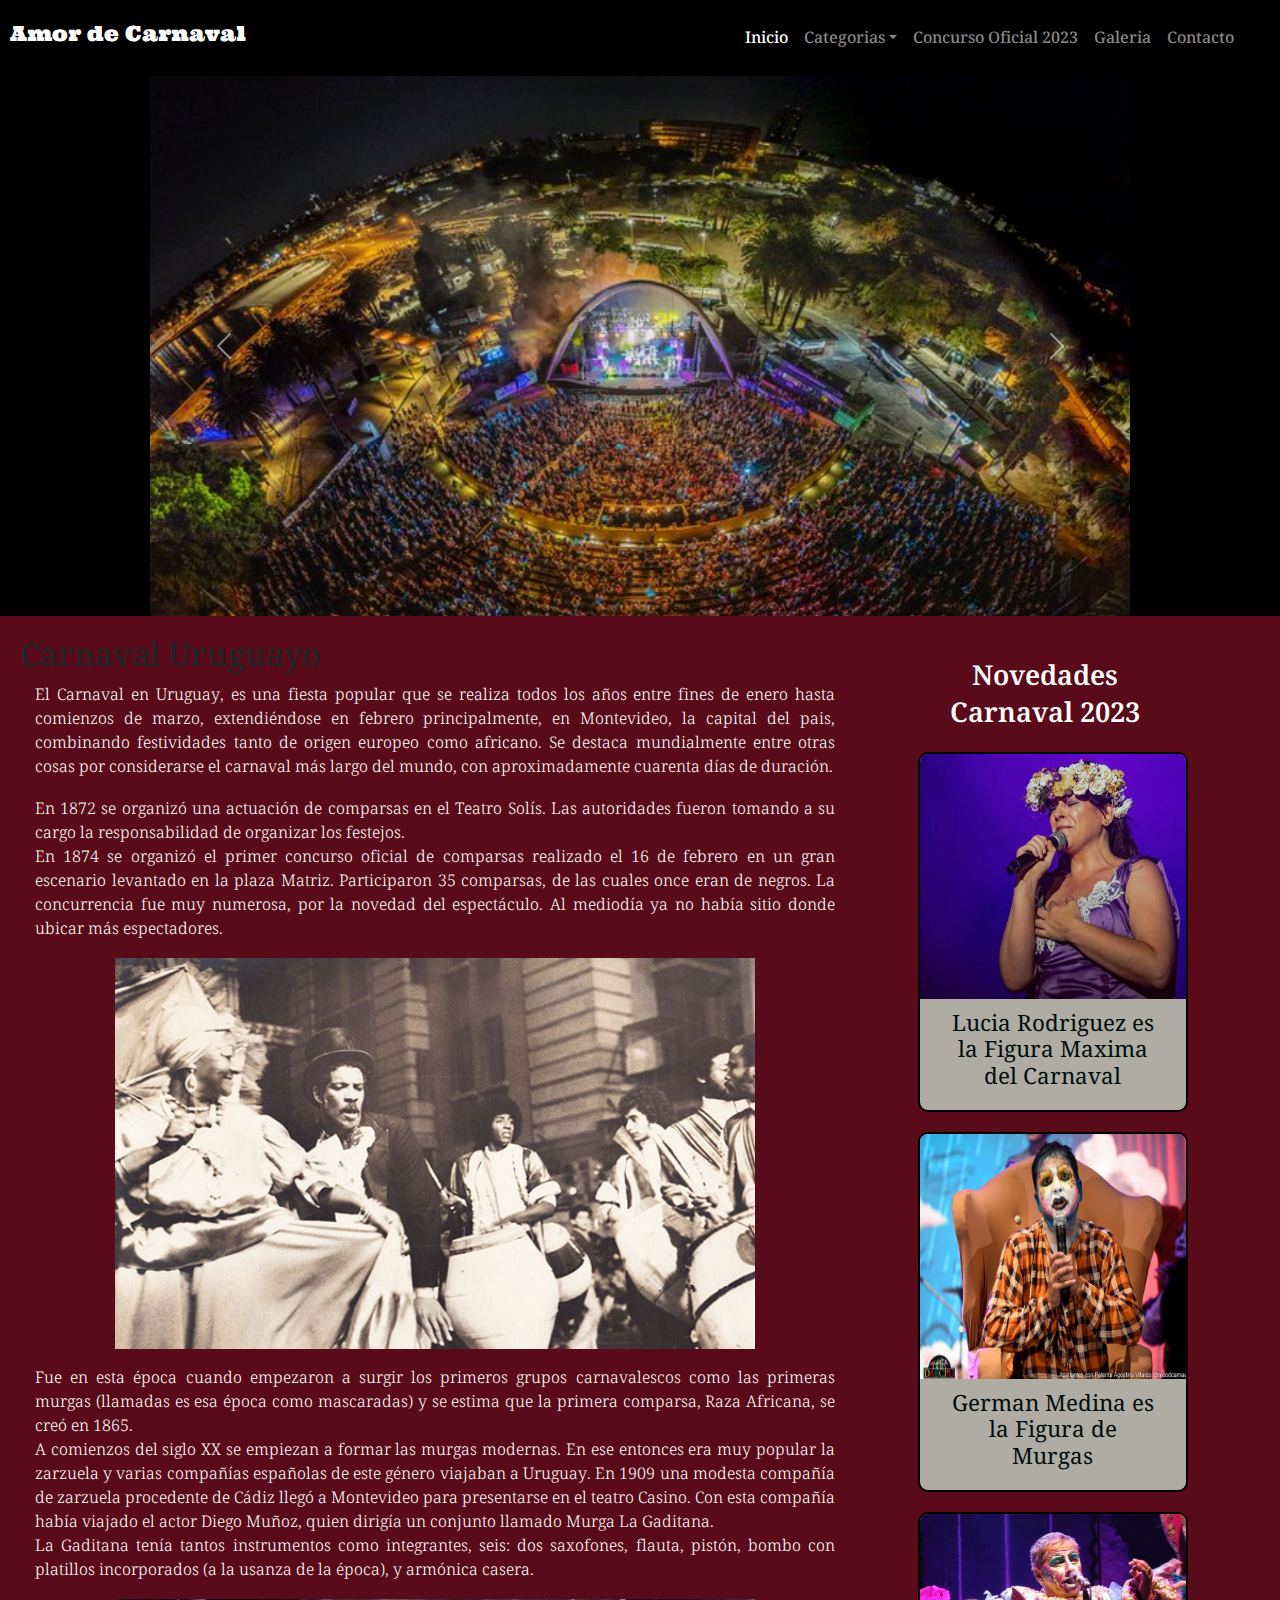
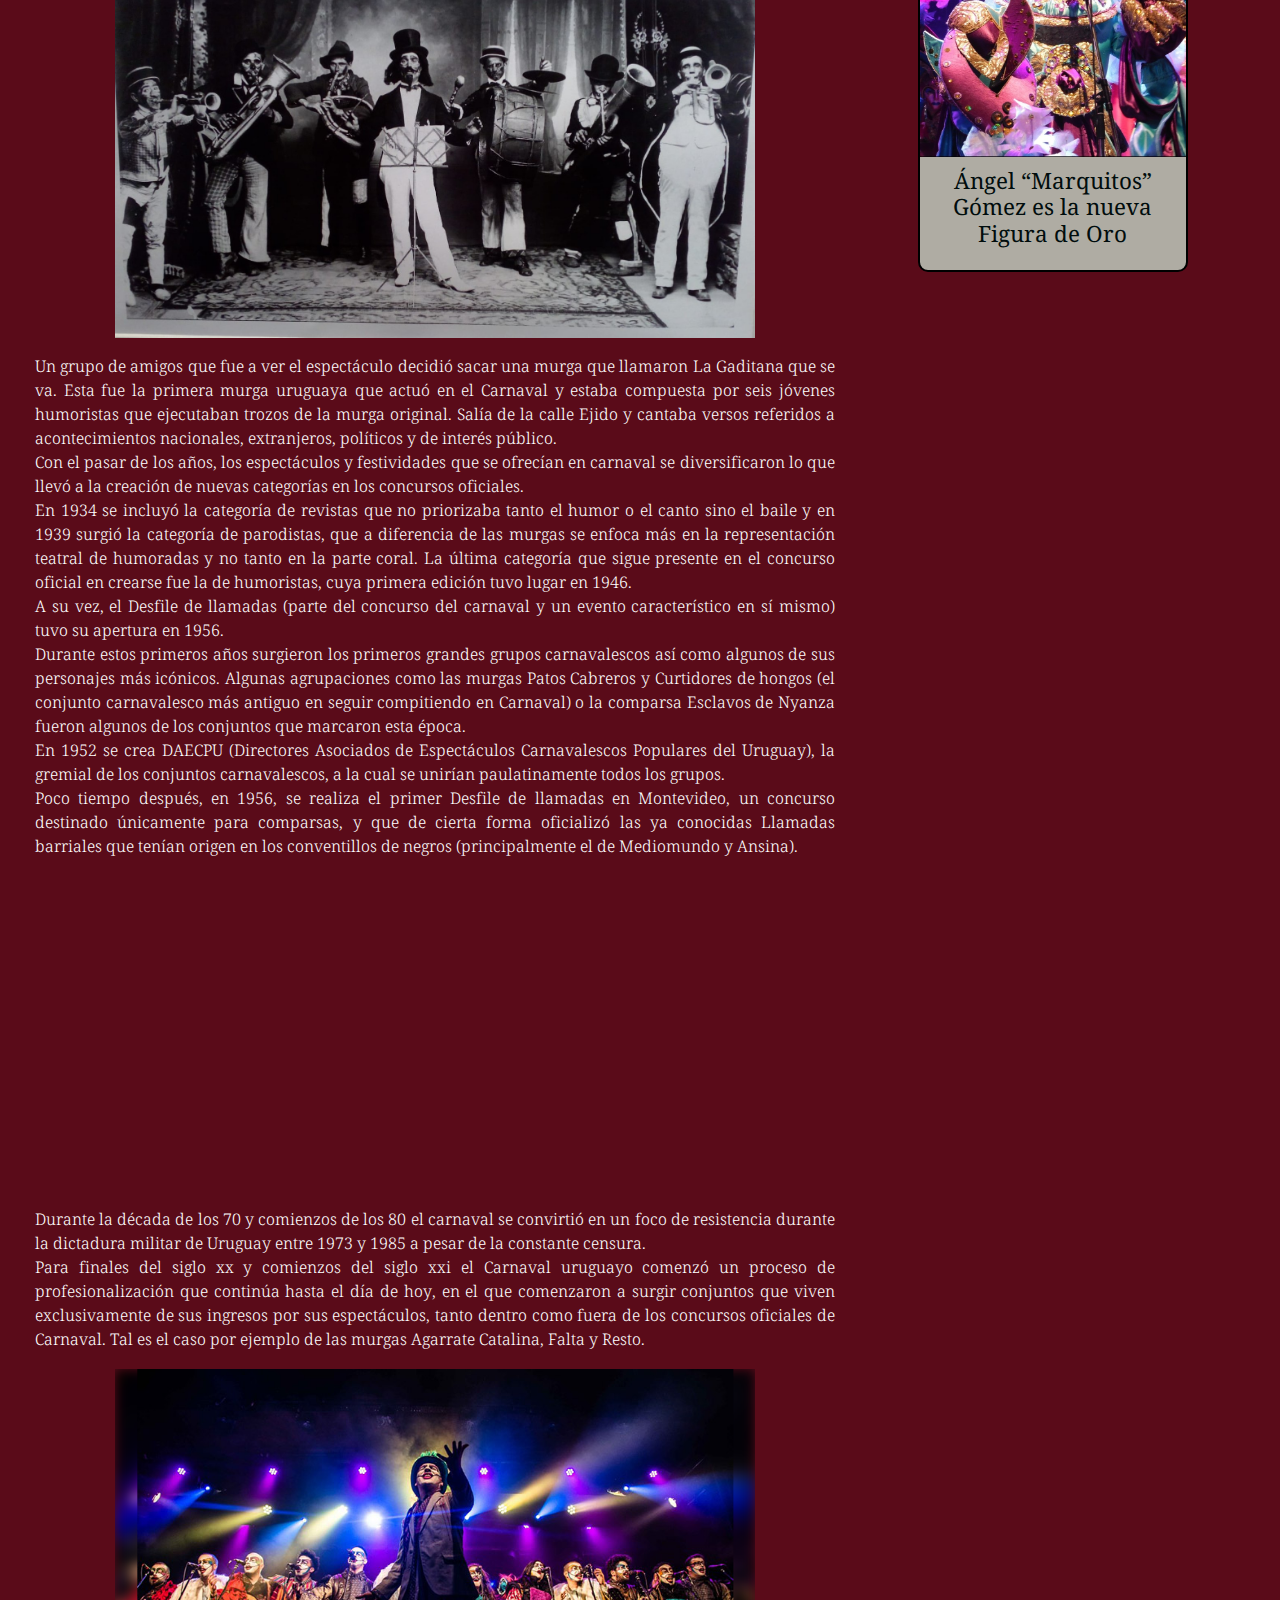
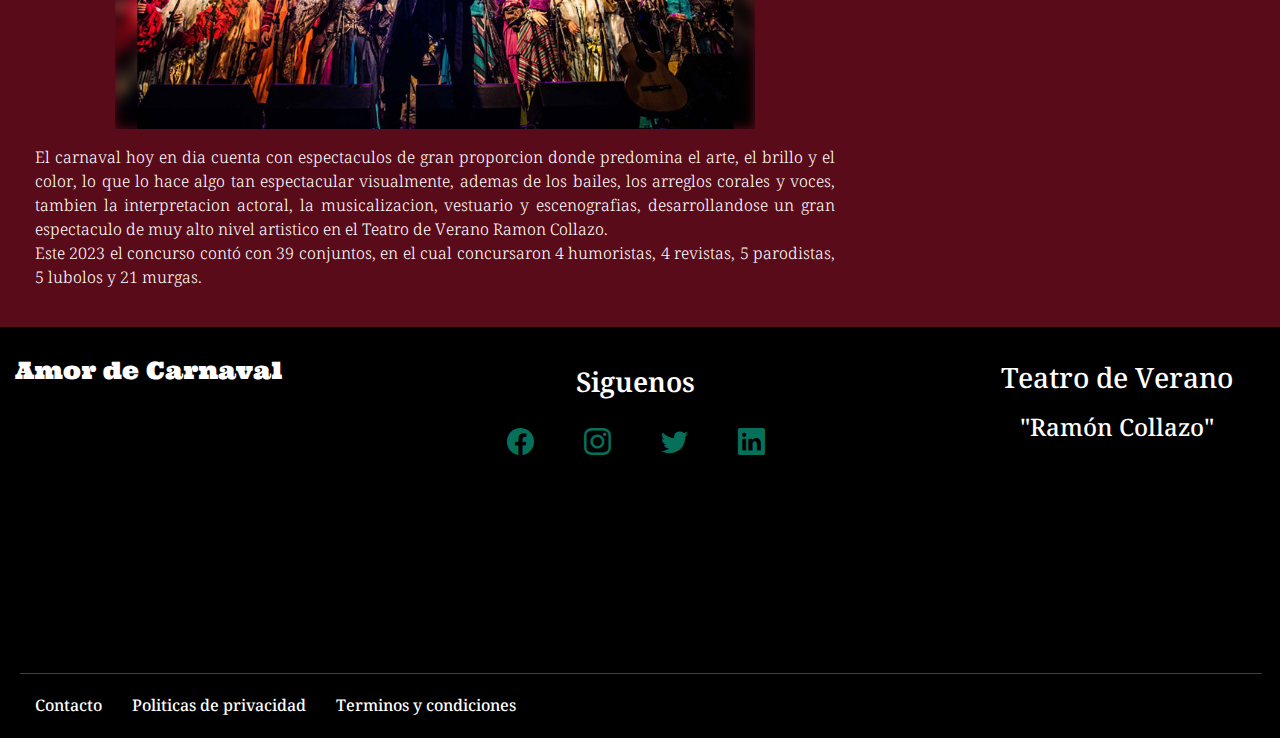
==== index.html @ c8dbae8d "Cree archivo contacto y edite archivo murgas" ====
<!DOCTYPE html>
<html lang="es">

<head>
    <meta charset="UTF-8">
    <meta http-equiv="X-UA-Compatible" content="IE=edge">
    <meta name="viewport" content="width=device-width, initial-scale=1.0">
    <link rel="preconnect" href="https://fonts.googleapis.com">
    <link rel="preconnect" href="https://fonts.gstatic.com" crossorigin>
    <link href="https://fonts.googleapis.com/css2?family=Ultra&display=swap" rel="stylesheet">
    <link rel="stylesheet" href="https://cdn.jsdelivr.net/npm/bootstrap@5.3.0-alpha3/dist/css/bootstrap.min.css">
    <link rel="stylesheet" href="https://cdn.jsdelivr.net/npm/bootstrap-icons@1.10.4/font/bootstrap-icons.css">
    <link rel="stylesheet" href="./styles/styles.css">
    <title>Home - Amor de Carnaval</title>
</head>

<body>
    <header class="header">
        <h1 class="header-title">Amor de Carnaval</h1>
        <nav class="navbar navbar-expand-md navbar-dark  ">
            <div class="container-fluid">
                <a class="navbar-brand" href="#"></a>
                <button class="navbar-toggler" type="button" data-bs-toggle="offcanvas"
                    data-bs-target="#offcanvasDarkNavbar" aria-controls="offcanvasDarkNavbar"
                    aria-label="Toggle navigation">
                    <span class="navbar-toggler-icon"></span>
                </button>
                <div class="offcanvas offcanvas-end text-bg-dark" tabindex="-1" id="offcanvasDarkNavbar"
                    aria-labelledby="offcanvasDarkNavbarLabel">
                    <div class="offcanvas-header">
                        <h5 class="offcanvas-title" id="offcanvasDarkNavbarLabel">Menú</h5>

                        <button type="button" class="btn-close btn-close-white" data-bs-dismiss="offcanvas"
                            aria-label="Close"></button>
                    </div>
                    <div class="offcanvas-body">
                        <ul class="navbar-nav justify-content-end flex-grow-1 pe-3">
                            <li class="nav-item">
                                <a class="nav-link active" aria-current="page" href="#">Inicio</a>
                            </li>

                            <li class="nav-item dropdown">
                                <a class="nav-link dropdown-toggle" href="#" role="button" data-bs-toggle="dropdown"
                                    aria-expanded="false">Categorias</a>
                                <ul class="dropdown-menu dropdown-menu-dark">
                                    <li><a class="dropdown-item" href="#">Humoristas</a></li>
                                    <li><a class="dropdown-item" href="./murgas/murgas.html">Murgas</a></li>
                                    <li><a class="dropdown-item" href="./parodistas/parodistas.html">Parodistas</a></li>
                                    <li><a class="dropdown-item" href="#">Revistas</a></li>
                                    <li><a class="dropdown-item" href="#">Sociedad de negros y lubolos</a></li>

                                </ul>
                            </li>
                            <li class="nav-item">
                                <a class="nav-link" href="#">Concurso Oficial 2023</a>
                            </li>
                            <li class="nav-item">
                                <a class="nav-link" href="#">Galeria</a>
                            </li>
                            <li class="nav-item">
                                <a class="nav-link" href="./contactos/contacto.html">Contacto</a>
                            </li>

                        </ul>

                    </div>
                </div>
            </div>
        </nav>




    </header>
    <main>

        <div id="carouselExampleFade" class="carousel slide carousel-fade">
            <div class="carousel-inner">
                <div class="carousel-item active">
                    <img src="./img/teatrodeverano.jpeg" class="d-block w-100" alt="Teatro de Verano">
                </div>
                <div class="carousel-item">
                    <img src="./img/tambor-elumbe.png" class="d-block w-100" alt="Comparsa">
                </div>
                <div class="carousel-item">
                    <img src="./img/desfile.jpg" class="d-block w-100" alt="Desfile">
                </div>
                <div class="carousel-item">
                    <img src="./img/bailarina-carruzel.jpg" class="d-block w-100 " alt="Vedet">
                </div>
                <div class="carousel-item">
                    <img src="./img/murga-fra.jpg" class="d-block w-100" alt="Humorista">
                </div>
            </div>
            <button class="carousel-control-prev" type="button" data-bs-target="#carouselExampleFade"
                data-bs-slide="prev">
                <span class="carousel-control-prev-icon" aria-hidden="true"></span>
                <span class="visually-hidden">Previous</span>
            </button>
            <button class="carousel-control-next" type="button" data-bs-target="#carouselExampleFade"
                data-bs-slide="next">
                <span class="carousel-control-next-icon" aria-hidden="true"></span>
                <span class="visually-hidden">Next</span>
            </button>
        </div>


        <section class="main">

            <section class="section-article">
                <h2 class="title-article">Carnaval Uruguayo</h2>
                <article class="article">
                    <p class="article-parrafo">El Carnaval en Uruguay, es una fiesta popular que se realiza todos los
                        años
                        entre fines de enero
                        hasta comienzos de marzo, extendiéndose en febrero principalmente, en Montevideo, la capital del
                        pais, combinando festividades tanto de origen europeo como africano. Se destaca mundialmente
                        entre
                        otras cosas por considerarse el carnaval más largo del mundo, con aproximadamente cuarenta días
                        de
                        duración. </p>

                    <p class="article-parrafo"> En 1872 se organizó una actuación de comparsas en el Teatro Solís. Las
                        autoridades fueron tomando a
                        su cargo la responsabilidad de organizar los festejos. <br> En 1874 se organizó el primer
                        concurso
                        oficial de comparsas realizado el 16 de febrero en un gran escenario levantado en la plaza
                        Matriz.
                        Participaron 35 comparsas, de las cuales once eran de negros. La concurrencia fue muy numerosa,
                        por
                        la novedad del espectáculo. Al mediodía ya no había sitio donde ubicar más espectadores. </p>
                    <figure class="article-figure">
                        <img class="article-img" src="./img/vert-afr.jpg" alt="Candombe siglo 19">
                    </figure>
                    <p class="article-parrafo"> Fue en esta época cuando empezaron a surgir los primeros grupos
                        carnavalescos como las primeras
                        murgas (llamadas es esa época como mascaradas) y se estima que la primera comparsa, Raza
                        Africana,
                        se creó en 1865. <br>
                        A comienzos del siglo XX se empiezan a formar las murgas modernas. En ese entonces era muy
                        popular
                        la zarzuela y varias compañías españolas de este género viajaban a Uruguay. En 1909 una modesta
                        compañía de zarzuela procedente de Cádiz llegó a Montevideo para presentarse en el teatro
                        Casino.
                        Con esta compañía había viajado el actor Diego Muñoz, quien dirigía un conjunto llamado Murga La
                        Gaditana. <br>
                        La Gaditana tenía tantos instrumentos como integrantes, seis: dos saxofones, flauta, pistón,
                        bombo
                        con platillos incorporados (a la usanza de la época), y armónica casera. </p>
                    <figure class="article-figure">
                        <img class="article-img" src="./img/lagaditana.jpeg" alt="murga del exterior">
                    </figure>

                    <p class="article-parrafo"> Un grupo de amigos que fue a ver el espectáculo decidió sacar una murga
                        que
                        llamaron La Gaditana que
                        se va. Esta fue la primera murga uruguaya que actuó en el Carnaval y estaba compuesta por seis
                        jóvenes humoristas que ejecutaban trozos de la murga original. Salía de la calle Ejido y cantaba
                        versos referidos a acontecimientos nacionales, extranjeros, políticos y de interés público. <br>
                        Con el pasar de los años, los espectáculos y festividades que se ofrecían en carnaval se
                        diversificaron lo que llevó a la creación de nuevas categorías en los concursos oficiales. <br>
                        En 1934 se incluyó la categoría de revistas que no priorizaba tanto el humor o el canto sino el
                        baile y en 1939 surgió la categoría de parodistas, que a diferencia de las murgas se enfoca más
                        en
                        la representación teatral de humoradas y no tanto en la parte coral. La última categoría que
                        sigue
                        presente en el concurso oficial en crearse fue la de humoristas, cuya primera edición tuvo lugar
                        en
                        1946. <br>
                        A su vez, el Desfile de llamadas (parte del concurso del carnaval y un evento característico en
                        sí
                        mismo) tuvo su apertura en 1956. <br>
                        Durante estos primeros años surgieron los primeros grandes grupos carnavalescos así como algunos
                        de
                        sus personajes más icónicos. Algunas agrupaciones como las murgas Patos Cabreros y Curtidores de
                        hongos (el conjunto carnavalesco más antiguo en seguir compitiendo en Carnaval) o la comparsa
                        Esclavos de Nyanza fueron algunos de los conjuntos que marcaron esta época. <br>

                        En 1952 se crea DAECPU (Directores Asociados de Espectáculos Carnavalescos Populares del
                        Uruguay),
                        la gremial de los conjuntos carnavalescos, a la cual se unirían paulatinamente todos los grupos.
                        <br> Poco tiempo después, en 1956, se realiza el primer Desfile de llamadas en Montevideo, un
                        concurso destinado únicamente para comparsas, y que de cierta forma oficializó las ya conocidas
                        Llamadas barriales que tenían origen en los conventillos de negros (principalmente el de
                        Mediomundo
                        y Ansina).
                    </p>
                    <figure class="article-figure">
                        <iframe class="article-video" width="560" height="315"
                            src="https://www.youtube.com/embed/XA5yAaCJHaY" title="YouTube video player" frameborder="0"
                            allow="accelerometer; autoplay; clipboard-write; encrypted-media; gyroscope; picture-in-picture; web-share"
                            allowfullscreen></iframe>
                    </figure>
                    <p class="article-parrafo"> Durante la década de los 70 y comienzos de los 80 el carnaval se
                        convirtió
                        en un foco de resistencia
                        durante la dictadura militar de Uruguay entre 1973 y 1985 a pesar de la constante censura. <br>
                        Para finales del siglo xx y comienzos del siglo xxi el Carnaval uruguayo comenzó un proceso de
                        profesionalización que continúa hasta el día de hoy, en el que comenzaron a surgir conjuntos que
                        viven exclusivamente de sus ingresos por sus espectáculos, tanto dentro como fuera de los
                        concursos
                        oficiales de Carnaval. Tal es el caso por ejemplo de las murgas Agarrate Catalina, Falta y
                        Resto.
                    </p>
                    <figure class="article-figure">
                        <img class="article-img" src="./img/agarrate-catalina.png" alt="">
                    </figure>
                    <p class="article-parrafo"> El carnaval hoy en dia cuenta con espectaculos de gran proporcion donde
                        predomina el arte, el brillo
                        y el color, lo que lo hace algo tan espectacular visualmente, ademas de los bailes, los arreglos
                        corales y voces, tambien la interpretacion actoral, la musicalizacion, vestuario y
                        escenografias,
                        desarrollandose un gran espectaculo de muy alto nivel artistico en el Teatro de Verano Ramon
                        Collazo.<br>
                        Este 2023 el concurso contó con 39 conjuntos, en el cual concursaron 4 humoristas, 4 revistas, 5
                        parodistas, 5 lubolos y 21 murgas. </p>
            </section>

            <aside>
                <div class="article-aside">
                    <h2 class="title-aside">Novedades <br>Carnaval 2023</h2>

                    <article class="tarjeta">
                        <img class="tarjeta__img" src="./img/luciagilda.jpg" alt="Lucia Rodriguez">
                        <h4 class="tarjeta__title">Lucia Rodriguez es la Figura Maxima del Carnaval</h4>
                    </article>
                    <article class="tarjeta">
                        <img class="tarjeta__img" src="./img/germanmedina2.jpg_large" alt="German Medina">
                        <h4 class="tarjeta__title">German Medina es la Figura de Murgas</h4>
                    </article>
                    <article class="tarjeta">
                        <img class="tarjeta__img3" src="./img/angelmaqruitos.jpg" alt="Ángel “Marquitos” Gómez">
                        <h4 class="tarjeta__title">Ángel “Marquitos” Gómez es la nueva Figura de Oro</h4>
                    </article>
                </div>
            </aside>
        </section>
    </main>
    <div class="contenedor-footer">
    <footer class="footer">
        
        <div class="contenedor-title">
            <h2 class="footer-title">Amor de Carnaval</h2>
        </div>
        <div class="contenedor-contactos">
            <h3 class="title-iconos">Siguenos</h3>
            <ul class="iconos-footer">
                <a class="iconos" href="#" target="_blank"><i
                        class="bi bi-facebook"></i></a>
                <a class="iconos" href="#" target="_blank"><i
                        class="bi bi-instagram"></i></a>
                <a class="iconos" href="#" target="_blank"><i
                        class="bi bi-twitter"></i></a>
                <a class="iconos" href="#" target="_blank
             "><i class="bi bi-linkedin"></i></a>
            </ul>
        </div>
        <div class="contenedor-maps">
        <h3 class="title-maps-footer">Teatro de Verano</h3>
        <h4 class="title-maps-footer">"Ramón Collazo"</h4>
        <figure class="padre-mapa-footer">
            <iframe class="mapa-footer"
                src="https://www.google.com/maps/embed?pb=!1m18!1m12!1m3!1d3271.4660750288854!2d-56.171914184228946!3d-34.91984628180132!2m3!1f0!2f0!3f0!3m2!1i1024!2i768!4f13.1!3m3!1m2!1s0x959f819821d1de0f%3A0xb2823d7887f5540a!2sTeatro%20de%20Verano%20Ram%C3%B3n%20Collazo!5e0!3m2!1ses-419!2suy!4v1678466140621!5m2!1ses-419!2suy"
                width="600" height="450" style="border:0;" allowfullscreen="" loading="lazy"
                referrerpolicy="no-referrer-when-downgrade"></iframe>
        </figure>
    </div>
</div>

        <div class="separador-footer">
        <hr class="linea-footer">
        
            <ul class="contact-footer">
                <li><a class="lista-footer" href="">Contacto</a></li>
                <li><a class="lista-footer" href="">Politicas de privacidad</a></li>
                <li><a class="lista-footer" href="">Terminos y condiciones</a></li>

            </ul>
        </div> 


    </footer>

    <script src="https://cdn.jsdelivr.net/npm/bootstrap@5.3.0-alpha3/dist/js/bootstrap.bundle.min.js"></script>
</body>

</html>
---- styles/styles.css ----
* {
    margin: 0;
    padding: 0;
    box-sizing: border-box;

}

a {
    text-decoration: none;
}

ul,
ol {
    list-style: none;
}

/* --------HEADER--------*/

.header {
    background-color: black;
    padding: 10px;
    display: flex;
    justify-content: space-between;
    align-items: center;
}

.header-title {
    font-family: "ultra";
    font-size: 1.3rem;
    text-align: left;
    color: white;
    font-weight: 100;
}

.header-form {
    display: none;
}

/* -------Body--------- */

/* --------Carrusel--------*/

.carousel-inner {
    height: 250px;

}



@font-face {
    font-family: "notoserif";
    src: url("../fonts/notoseriflao.ttf");
}

body {
    font-family: "notoserif";
    font-weight: 500;
    background-color: #530110f5;
}

.section-parodistas {
    display: flex;
    flex-direction: column;
    align-items: center;
    
    
    
    
}





.offcanvas-header {
    background-color: rgba(0, 0, 0, 0.645);
}

.article-parrafo {
    text-align: justify;
    padding: 1px 15px;
    color: white;
    font-weight: 300;
}

.article-figure {
    display: flex;
    justify-content: center;

}


.article-img {
    width: 92vw;


}

.article-video {
    width: 92vw;
}


 


/*-----Segundo Carrusel------*/
/*
.section-article {
    display: flex;
    flex-direction: column;
    align-items: center;
    padding-bottom: 35px;
    
    
}

.d-block {
    height: 300px;
}

.title-article {
    color: white;
    font-family: "notoserif";
    font-weight: 600;
    font-size: 1.7rem;
    padding: 1em;
    
    

}






.title-carrusel {
    font-size: 1.2rem;
    color: white;
}

*/



/*----Tarjetas----*/

.article-aside {
    display: flex;
    justify-content: center;
    flex-direction: column;
    text-align: center;
    
    margin: 0;
    padding-left: 10px;




}

.title-aside {
    color: white;
    font-family: "notoserif";
    font-weight: 600;
    font-size: 1.7rem;
    padding-top: 1.5em;
    padding-bottom: 0.5em;
    width: 300px;
    line-height: 37px;
    align-self: center;




}

.tarjeta {
    display: flex;
    flex-direction: column;
    height: 360px;
    width: 60vw;
    border: 2px solid black;
    border-radius: 10px;
    overflow: hidden;
    
    margin-bottom: 20px;
    align-self: center;

    background-color: rgb(175, 172, 163);



}

.tarjeta__img {
    width: 59.9vw;

    height: 30vh;
    background-size: contain;



}

.tarjeta__img3 {
    width: 55vwvw;

    height: 27vh;
    background-size: contain;



}



.tarjeta__title {


    font-size: 1.4rem;
    color: rgb(1, 13, 13);
    font-family: "notoserif";
    font-weight: 400;
    padding: 0.5em 1.2em;


}




/* ------------ footer --------------*/

.footer {
    background-color: black;
    padding: 15px;
    display: flex;
    flex-direction: column;
    align-items: center;
    gap: 15px;

}

.footer-title {
    padding: 0;
    margin: 0;
    font-size: 0;
    
}

.title-iconos {
    color: white;
    font-family: "notoserif";
    font-weight: 600;
    font-size: 1.7rem;
    padding: 10px;
    display: flex;
    justify-content: center;


}

.iconos-footer {
    display: flex;
    justify-content: center;
    gap: 50px;
    padding: 5px 30px;


}

.iconos {
    font-size: 27px;
    color: rgb(7, 112, 91);

}

.contenedor-maps {
    display: flex;
    flex-direction: column;
    justify-content: center;
    align-items: center;
}

.title-maps-footer {
    color: white;
    padding: 5px;
}

.mapa-footer {
    width: 60vw;
    height: 20vh;
    
}

.separador-footer {
    background-color: black;
    width: 100vw;
    padding-left: 20px;
    margin: 0;
}


.linea-footer{
    color: white;
    width: 90vw;
    margin: 0;

}

.contact-footer {
    display: flex;
    align-items: center;
    flex-direction: column;
    width: 90vw;
    padding-bottom: 20px;
    padding-top: 20px ;
    padding-left: 0;
    margin: 0;
    gap: 15px;
}

.lista-footer {
    color: white;

}


@media (min-width:600px)  {

    * {
        margin: 0;
        padding: 0;
        box-sizing: border-box;

    }

    .carousel {
        border: 150px solid rgb(0, 0, 0);
        border-bottom: none;
        border-top: none;

    }

    .carousel-inner {
        height: 60vh;
        justify-content: center;
        object-fit: cover;

    }

    /* -------- Carrusel --------*/

    /*Seccion del articulo general*/

    .main {
        width: 1000px;
    }

    .section-article {
        width: 870px;
        display: inline-block;
        flex-direction: column;
        align-items: flex-start;
        padding: 20px;
    }

    



    /* -----------*/

    /*----edicion de imagenes-----*/

    .article-img {
        width: 50vw;
        
    }

    .article-video {
        width: 50vw;
    }

    /*------Tarjetas-----*/

    .article-aside {
        display: flex;
        justify-content: center;
        flex-direction: column;
        text-align: center;
        width: 300px;




    }

    .title-aside {
        color: white;
        font-family: "notoserif";
        font-weight: 600;
        font-size: 1.7rem;
        padding-top: 1.5em;
        padding-bottom: 0.5em;
        width: 300px;
        line-height: 37px;
        



    }

    .tarjeta {
        display: flex;
        flex-direction: column;
        height: 360px;
        width: 270px;
        border: 2px solid black;
        border-radius: 10px;
        overflow: hidden;
        margin-left: 15px;
        margin-bottom: 20px;
        

        background-color: rgb(175, 172, 163);



    }

    .tarjeta__img {
        width: 21.7vw;

        height: 30vh;
        background-size: contain;



    }

    .tarjeta__img3 {
        width: 21.7vw;

        height: 27vh;
        background-size: contain;



    }



    .tarjeta__title {


        font-size: 1.4rem;
        color: rgb(1, 13, 13);
        font-family: "notoserif";
        font-weight: 400;
        padding: 0.5em 1.2em;


    }

    /*----Tarjetas----*/

    /*------aside------*/


    aside {
        display: inline-block;
        width: 110px;
        height: 400px;
        float: right;
    }
        
      /*------Footer-------*/
        
      .contenedor-footer {
        width: 100vw;
      } 

      .footer {
        display: flex;
        justify-content:space-between ;
        flex-direction: row;
        gap: 100px;
        width: 100vw;
        align-items: start;
        padding-top: 30px;
        
        
      }

       

      .footer-title {
        font-family: "ultra";
        font-size: 1.5rem;
        text-align: left;
        color: white;
        font-weight: 100;
       
        

        
    }
    .contenedor-contactos {
           align-items: start;
           
    }
    
     .title-iconos {
        display: flex;
        align-items: center;
        flex-direction: column;
        padding-bottom: 10px;
        color: white;
     }

    .contenedor-maps {
        flex-direction: column;
        padding-right: 20px;
    }

    .title-maps-footer {
        display: flex;
        align-items: center;
        flex-direction: column;
    }

    .mapa-footer {
        width: 20vw;
        
        
    }
     
    .separador-footer {
        display: inline-block;
    }

    .linea-footer {
       width: 97vw;
        margin: 0;
        
    }

    .contact-footer {
        background-color: black;
        flex-direction: row;
        gap: 30px;
        padding-left: 15px;
        margin: 0;
        
    }

    .linea-footer {
        display: flex;
        
        
    }

   
}
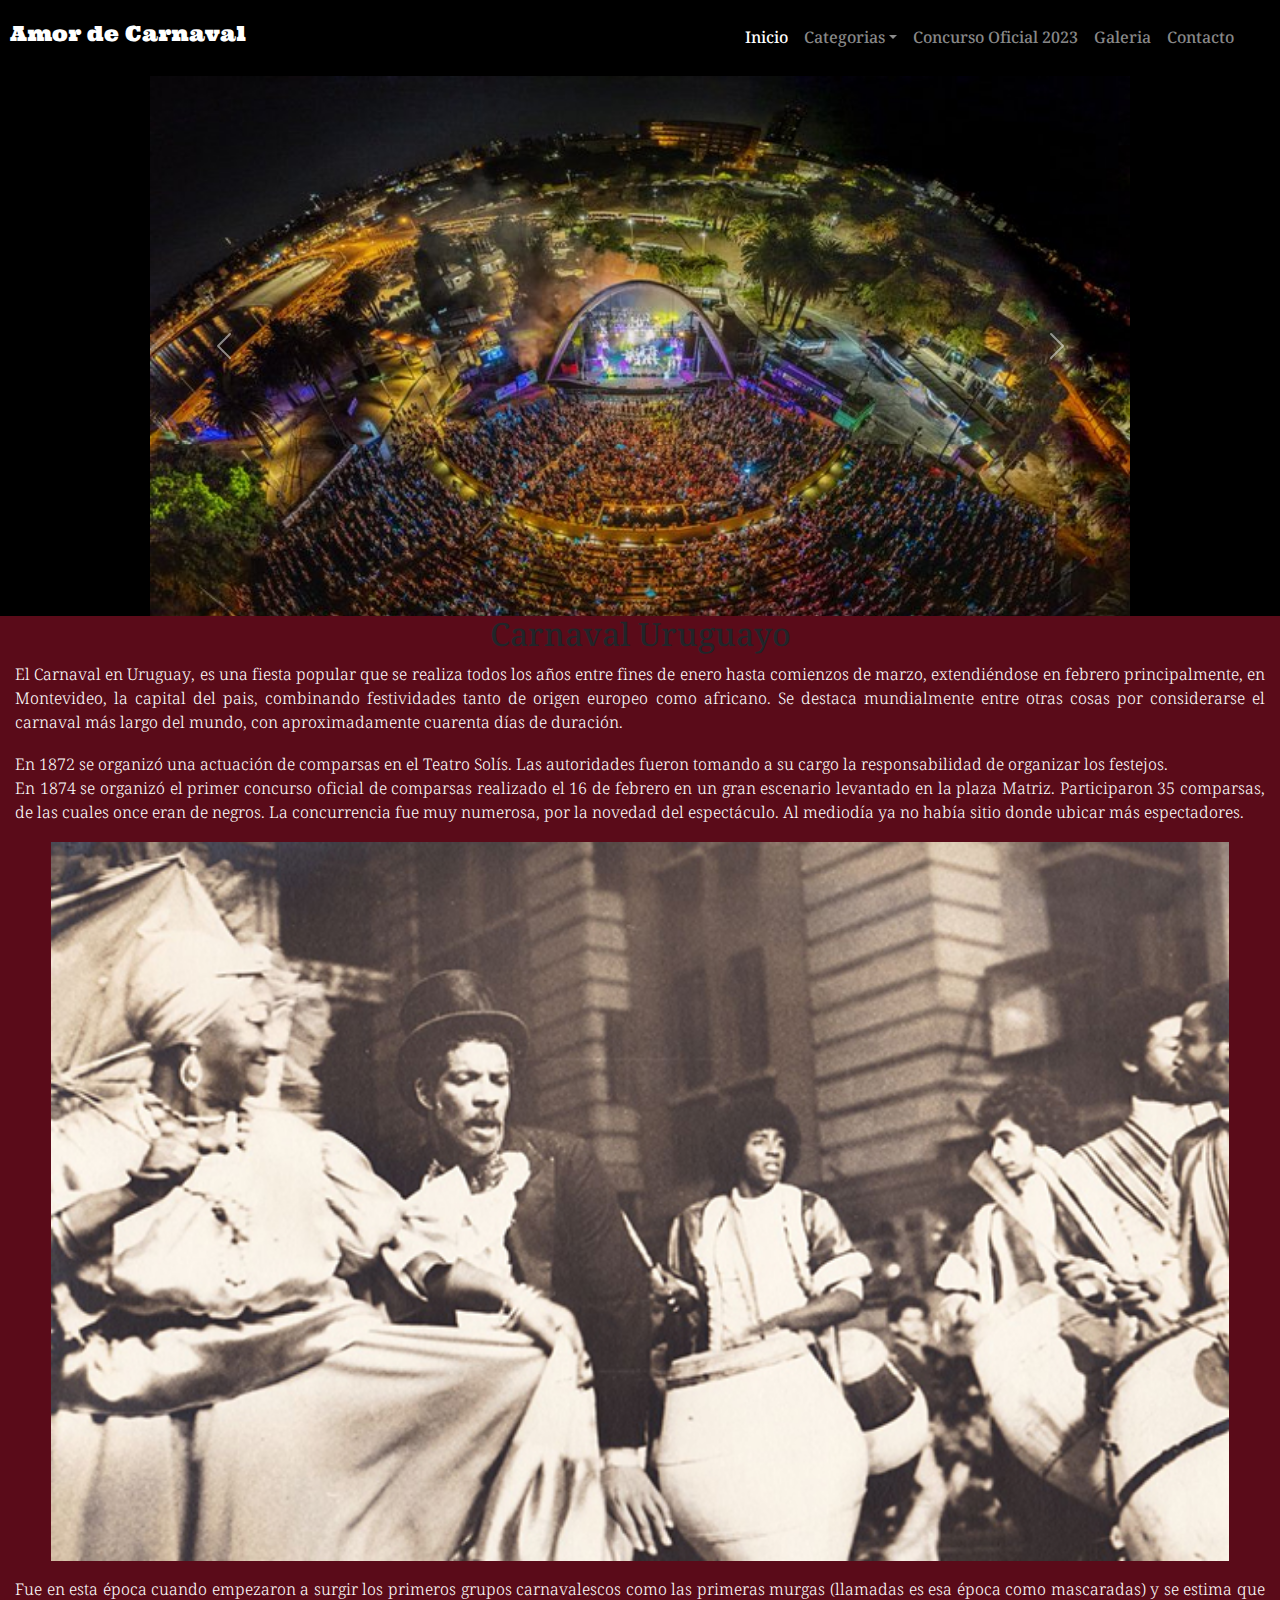
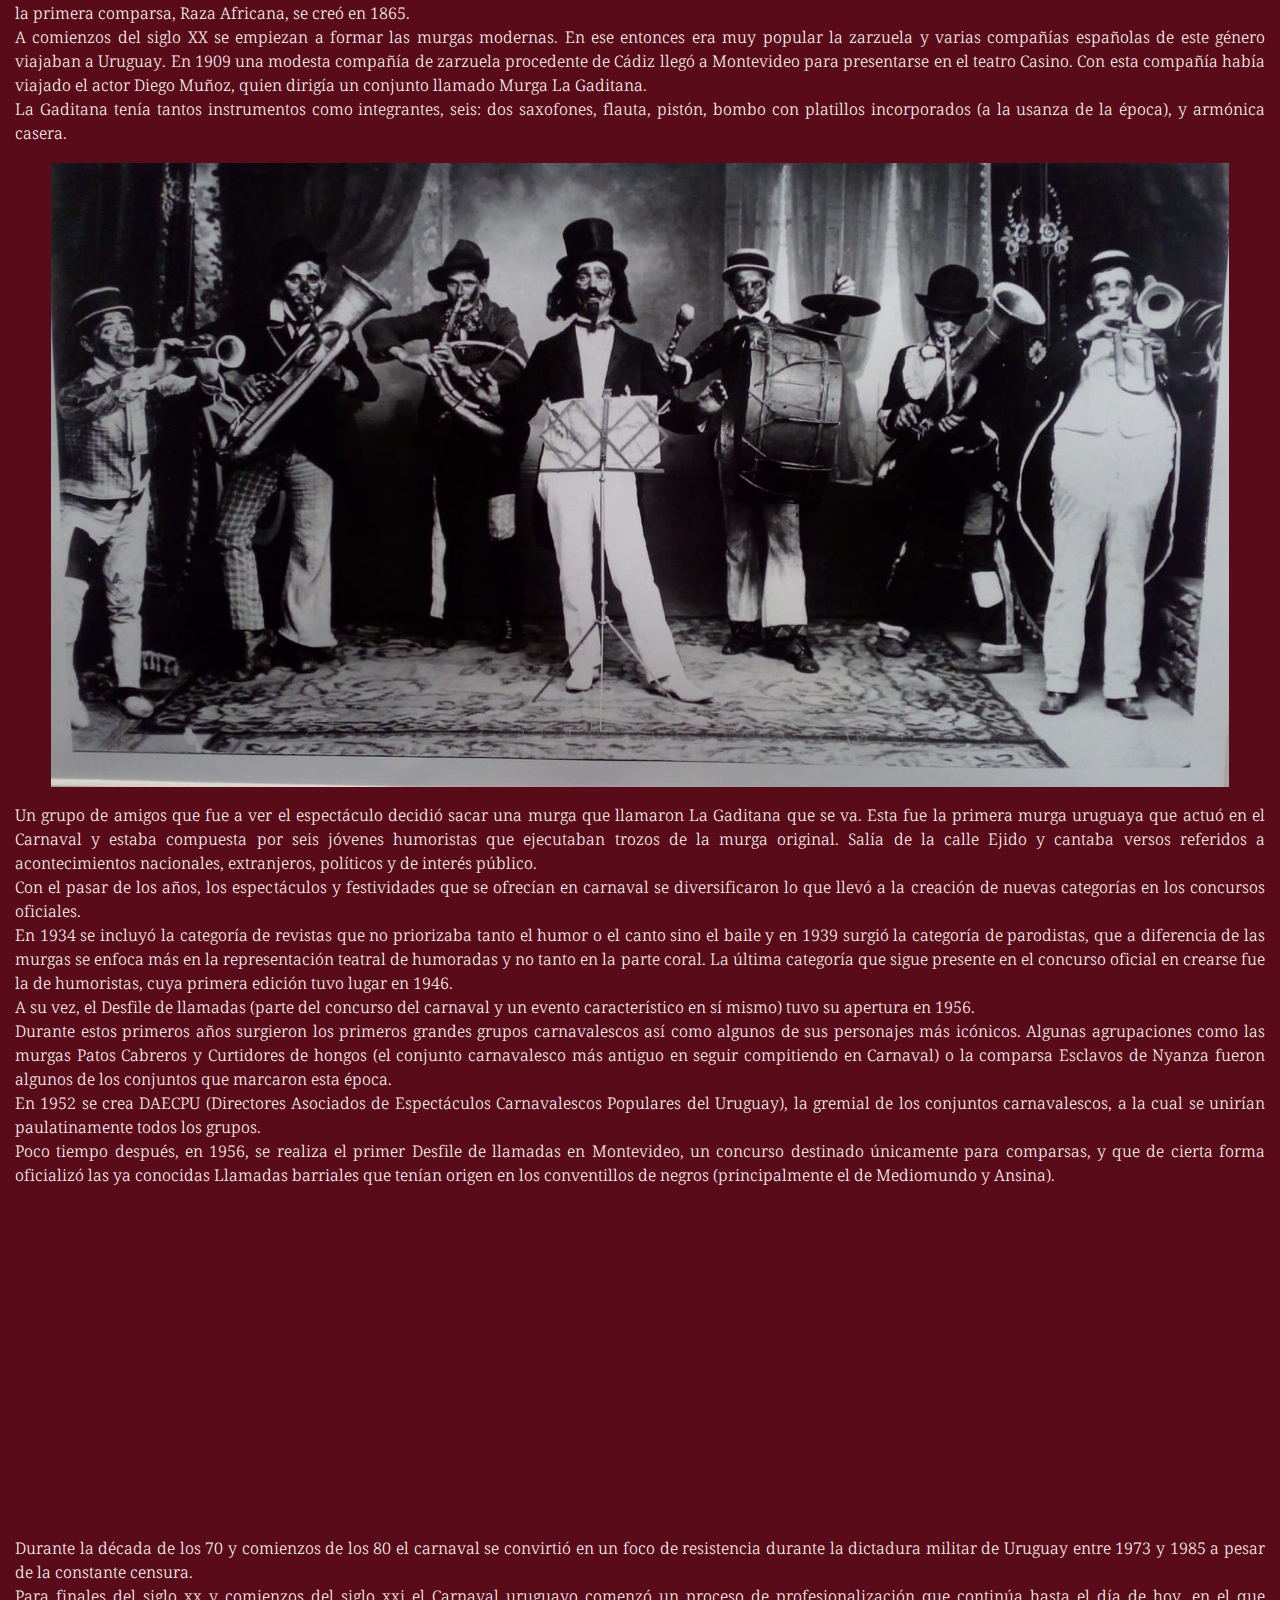
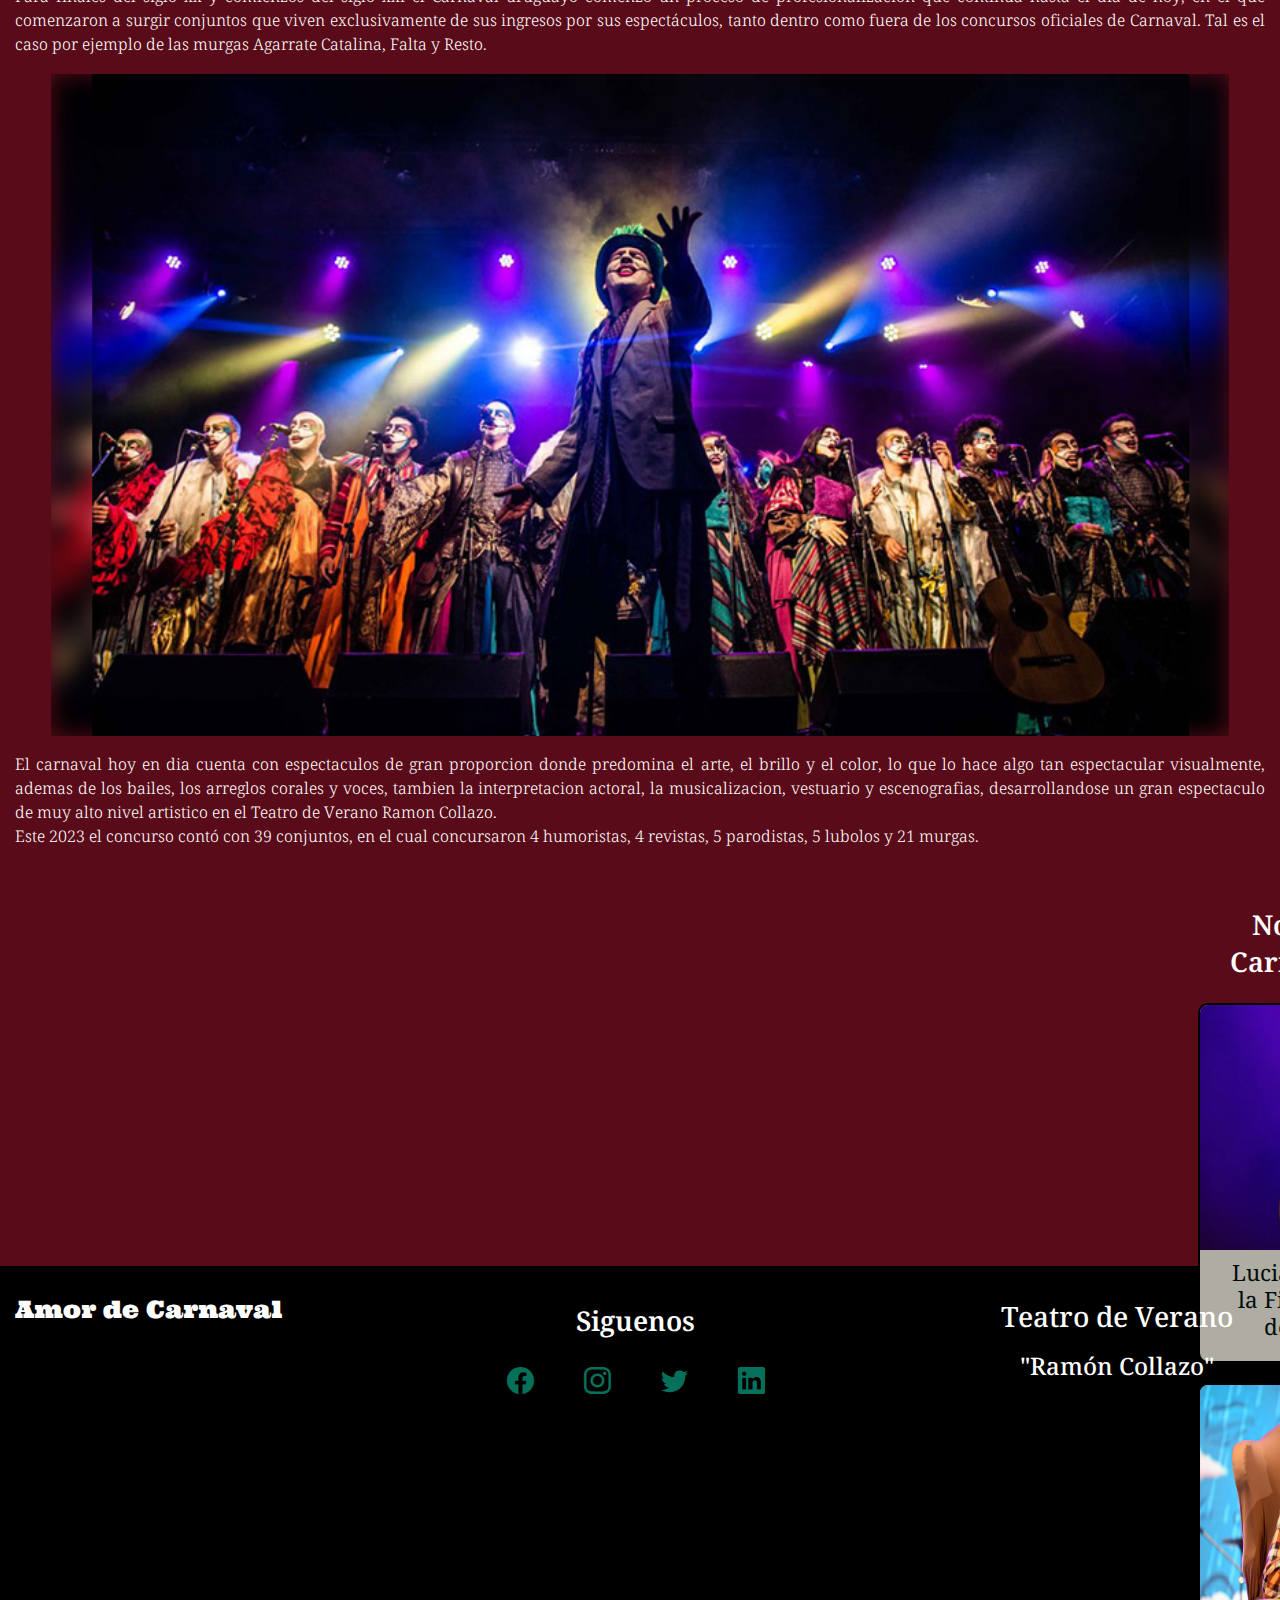
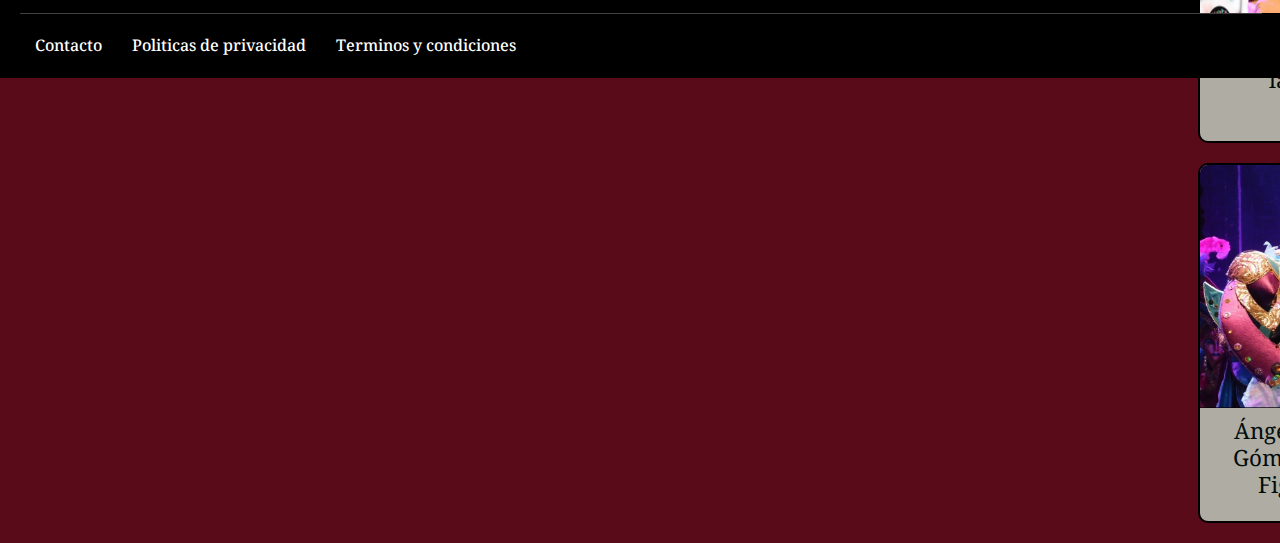
==== commit 5da53855: "Se agrego casi todo el contenido sass y css" ====
--- a/index.html
+++ b/index.html
@@ -10,7 +10,7 @@
     <link href="https://fonts.googleapis.com/css2?family=Ultra&display=swap" rel="stylesheet">
     <link rel="stylesheet" href="https://cdn.jsdelivr.net/npm/bootstrap@5.3.0-alpha3/dist/css/bootstrap.min.css">
     <link rel="stylesheet" href="https://cdn.jsdelivr.net/npm/bootstrap-icons@1.10.4/font/bootstrap-icons.css">
-    <link rel="stylesheet" href="./styles/styles.css">
+    <link rel="stylesheet" href="./css/styles.css">
     <title>Home - Amor de Carnaval</title>
 </head>
 
@@ -229,7 +229,7 @@
                         <h4 class="tarjeta__title">German Medina es la Figura de Murgas</h4>
                     </article>
                     <article class="tarjeta">
-                        <img class="tarjeta__img3" src="./img/angelmaqruitos.jpg" alt="Ángel “Marquitos” Gómez">
+                        <img class="tarjeta__img2" src="./img/angelmaqruitos.jpg" alt="Ángel “Marquitos” Gómez">
                         <h4 class="tarjeta__title">Ángel “Marquitos” Gómez es la nueva Figura de Oro</h4>
                     </article>
                 </div>
@@ -243,8 +243,8 @@
             <h2 class="footer-title">Amor de Carnaval</h2>
         </div>
         <div class="contenedor-contactos">
-            <h3 class="title-iconos">Siguenos</h3>
-            <ul class="iconos-footer">
+            <h3 class="iconos-title">Siguenos</h3>
+            <ul class="iconos-container">
                 <a class="iconos" href="#" target="_blank"><i
                         class="bi bi-facebook"></i></a>
                 <a class="iconos" href="#" target="_blank"><i
@@ -255,11 +255,11 @@
              "><i class="bi bi-linkedin"></i></a>
             </ul>
         </div>
-        <div class="contenedor-maps">
-        <h3 class="title-maps-footer">Teatro de Verano</h3>
-        <h4 class="title-maps-footer">"Ramón Collazo"</h4>
-        <figure class="padre-mapa-footer">
-            <iframe class="mapa-footer"
+        <div class="mapa-contenedor">
+        <h3 class="mapa-title">Teatro de Verano</h3>
+        <h4 class="mapa-title">"Ramón Collazo"</h4>
+        <figure class="mapa-padre">
+            <iframe class="mapa"
                 src="https://www.google.com/maps/embed?pb=!1m18!1m12!1m3!1d3271.4660750288854!2d-56.171914184228946!3d-34.91984628180132!2m3!1f0!2f0!3f0!3m2!1i1024!2i768!4f13.1!3m3!1m2!1s0x959f819821d1de0f%3A0xb2823d7887f5540a!2sTeatro%20de%20Verano%20Ram%C3%B3n%20Collazo!5e0!3m2!1ses-419!2suy!4v1678466140621!5m2!1ses-419!2suy"
                 width="600" height="450" style="border:0;" allowfullscreen="" loading="lazy"
                 referrerpolicy="no-referrer-when-downgrade"></iframe>
@@ -267,10 +267,10 @@
     </div>
 </div>
 
-        <div class="separador-footer">
+        <div class="linea-padre-footer">
         <hr class="linea-footer">
         
-            <ul class="contact-footer">
+            <ul class="contacto-footer">
                 <li><a class="lista-footer" href="">Contacto</a></li>
                 <li><a class="lista-footer" href="">Politicas de privacidad</a></li>
                 <li><a class="lista-footer" href="">Terminos y condiciones</a></li>
--- a/css/styles.css
+++ b/css/styles.css
@@ -0,0 +1,376 @@
+* {
+  margin: 0;
+  padding: 0;
+  box-sizing: border-box;
+}
+
+a {
+  text-decoration: none;
+}
+
+ul,
+ol {
+  list-style: none;
+}
+
+@font-face {
+  font-family: "notoserif";
+  src: url("../fonts/notoseriflao.ttf");
+}
+body {
+  font-family: "notoserif";
+  font-weight: 500;
+  background-color: rgba(83, 1, 16, 0.9607843137);
+}
+
+.header {
+  display: flex;
+  justify-content: space-between;
+  align-items: center;
+  background-color: black;
+  padding: 10px;
+}
+.header-title {
+  font-family: "ultra";
+  font-size: 1.3rem;
+  text-align: left;
+  color: white;
+  font-weight: 100;
+}
+.header-form {
+  display: none;
+}
+
+.offcanvas-header {
+  background-color: rgba(0, 0, 0, 0.645);
+}
+
+.carousel-inner {
+  height: 250px;
+}
+@media (min-width: 576px) {
+  .carousel-inner {
+    height: 60vh;
+    justify-content: center;
+    object-fit: cover;
+  }
+}
+
+@media (min-width: 576px) {
+  .carousel {
+    border: 150px solid rgb(0, 0, 0);
+    border-bottom: none;
+    border-top: none;
+  }
+}
+
+.section-article {
+  display: flex;
+  flex-direction: column;
+  align-items: center;
+}
+
+.article-parrafo {
+  text-align: justify;
+  padding: 1px 15px;
+  color: white;
+  font-weight: 300;
+}
+
+.article-figure {
+  display: flex;
+  justify-content: center;
+}
+
+.article-img {
+  width: 92vw;
+}
+
+.article-video {
+  width: 92vw;
+}
+
+.article-aside {
+  display: flex;
+  justify-content: center;
+  flex-direction: column;
+  text-align: center;
+  margin: 0;
+  padding-left: 10px;
+}
+@media (min-width: 576px) {
+  .article-aside {
+    display: flex;
+    justify-content: center;
+    flex-direction: column;
+    text-align: center;
+    width: 300px;
+  }
+}
+
+.title-aside {
+  color: white;
+  font-family: "notoserif";
+  font-weight: 600;
+  font-size: 1.7rem;
+  padding-top: 1.5em;
+  padding-bottom: 0.5em;
+  width: 300px;
+  line-height: 37px;
+  align-self: center;
+}
+@media (min-width: 576px) {
+  .title-aside {
+    color: white;
+    font-family: "notoserif";
+    font-weight: 600;
+    font-size: 1.7rem;
+    padding-top: 1.5em;
+    padding-bottom: 0.5em;
+    width: 300px;
+    line-height: 37px;
+  }
+}
+
+.tarjeta {
+  display: flex;
+  flex-direction: column;
+  height: 360px;
+  width: 60vw;
+  border: 2px solid black;
+  border-radius: 10px;
+  overflow: hidden;
+  margin-bottom: 20px;
+  align-self: center;
+  background-color: rgb(175, 172, 163);
+}
+@media (min-width: 576px) {
+  .tarjeta {
+    display: flex;
+    flex-direction: column;
+    height: 360px;
+    width: 270px;
+    border: 2px solid black;
+    border-radius: 10px;
+    overflow: hidden;
+    margin-left: 15px;
+    margin-bottom: 20px;
+    background-color: rgb(175, 172, 163);
+  }
+}
+.tarjeta__img {
+  width: 59.9vw;
+  height: 30vh;
+  background-size: contain;
+}
+@media (min-width: 576px) {
+  .tarjeta__img {
+    width: 21.7vw;
+    height: 30vh;
+    background-size: contain;
+  }
+}
+.tarjeta__img2 {
+  width: 55vw;
+  height: 27vh;
+  background-size: contain;
+}
+@media (min-width: 576px) {
+  .tarjeta__img2 {
+    width: 21.7vw;
+    height: 27vh;
+    background-size: contain;
+  }
+}
+.tarjeta__title {
+  font-size: 1.4rem;
+  color: rgb(1, 13, 13);
+  font-family: "notoserif";
+  font-weight: 400;
+  padding: 0.5em 1.2em;
+}
+@media (min-width: 576px) {
+  .tarjeta__title {
+    font-size: 1.4rem;
+    color: rgb(1, 13, 13);
+    font-family: "notoserif";
+    font-weight: 400;
+    padding: 0.5em 1.2em;
+  }
+}
+
+.footer {
+  background-color: black;
+  padding: 15px;
+  display: flex;
+  flex-direction: column;
+  align-items: center;
+  gap: 15px;
+}
+@media (min-width: 576px) {
+  .footer {
+    display: flex;
+    justify-content: space-between;
+    flex-direction: row;
+    gap: 100px;
+    width: 100vw;
+    align-items: start;
+    padding-top: 30px;
+  }
+}
+.footer-title {
+  padding: 0;
+  margin: 0;
+  font-size: 0;
+}
+@media (min-width: 576px) {
+  .footer-title {
+    font-family: "ultra";
+    font-size: 1.5rem;
+    text-align: left;
+    color: white;
+    font-weight: 100;
+  }
+}
+
+@media (min-width: 576px) {
+  .contenedor-footer {
+    width: 100vw;
+  }
+}
+
+@media (min-width: 576px) {
+  .contenedor-contactos {
+    align-items: start;
+  }
+}
+
+.iconos-title {
+  color: white;
+  font-family: "notoserif";
+  font-weight: 600;
+  font-size: 1.7rem;
+  padding: 10px;
+  display: flex;
+  justify-content: center;
+}
+@media (min-width: 576px) {
+  .iconos-title {
+    display: flex;
+    align-items: center;
+    flex-direction: column;
+    padding-bottom: 10px;
+    color: white;
+  }
+}
+
+.iconos-container {
+  display: flex;
+  justify-content: center;
+  gap: 50px;
+  padding: 5px 30px;
+}
+
+.iconos {
+  font-size: 27px;
+  color: rgb(7, 112, 91);
+}
+
+/*-----MAPA------*/
+.mapa-contenedor {
+  display: flex;
+  flex-direction: column;
+  justify-content: center;
+  align-items: center;
+}
+@media (min-width: 576px) {
+  .mapa-contenedor {
+    flex-direction: column;
+    padding-right: 20px;
+  }
+}
+
+.mapa-title {
+  color: white;
+  padding: 5px;
+}
+@media (min-width: 576px) {
+  .mapa-title {
+    display: flex;
+    align-items: center;
+    flex-direction: column;
+  }
+}
+
+.mapa {
+  width: 60vw;
+  height: 20vh;
+}
+@media (min-width: 576px) {
+  .mapa {
+    width: 20vw;
+  }
+}
+
+/*---------separador-------*/
+.linea-padre-footer {
+  background-color: black;
+  width: 100vw;
+  padding-left: 20px;
+  margin: 0;
+}
+@media (min-width: 576px) {
+  .linea-padre-footer {
+    display: inline-block;
+  }
+}
+
+.linea-footer {
+  color: white;
+  width: 90vw;
+  margin: 0;
+}
+@media (min-width: 576px) {
+  .linea-footer {
+    width: 97vw;
+    margin: 0;
+    display: flex;
+  }
+}
+
+.contacto-footer {
+  display: flex;
+  align-items: center;
+  flex-direction: column;
+  width: 90vw;
+  padding-bottom: 20px;
+  padding-top: 20px;
+  padding-left: 0;
+  margin: 0;
+  gap: 15px;
+}
+@media (min-width: 576px) {
+  .contacto-footer {
+    background-color: black;
+    flex-direction: row;
+    gap: 30px;
+    padding-left: 15px;
+    margin: 0;
+  }
+}
+
+.lista-footer {
+  color: white;
+}
+
+/*--------ASIDE--------*/
+@media (min-width: 576px) {
+  aside {
+    display: inline-block;
+    width: 110px;
+    height: 400px;
+    float: right;
+  }
+}
+
+/*# sourceMappingURL=styles.css.map */
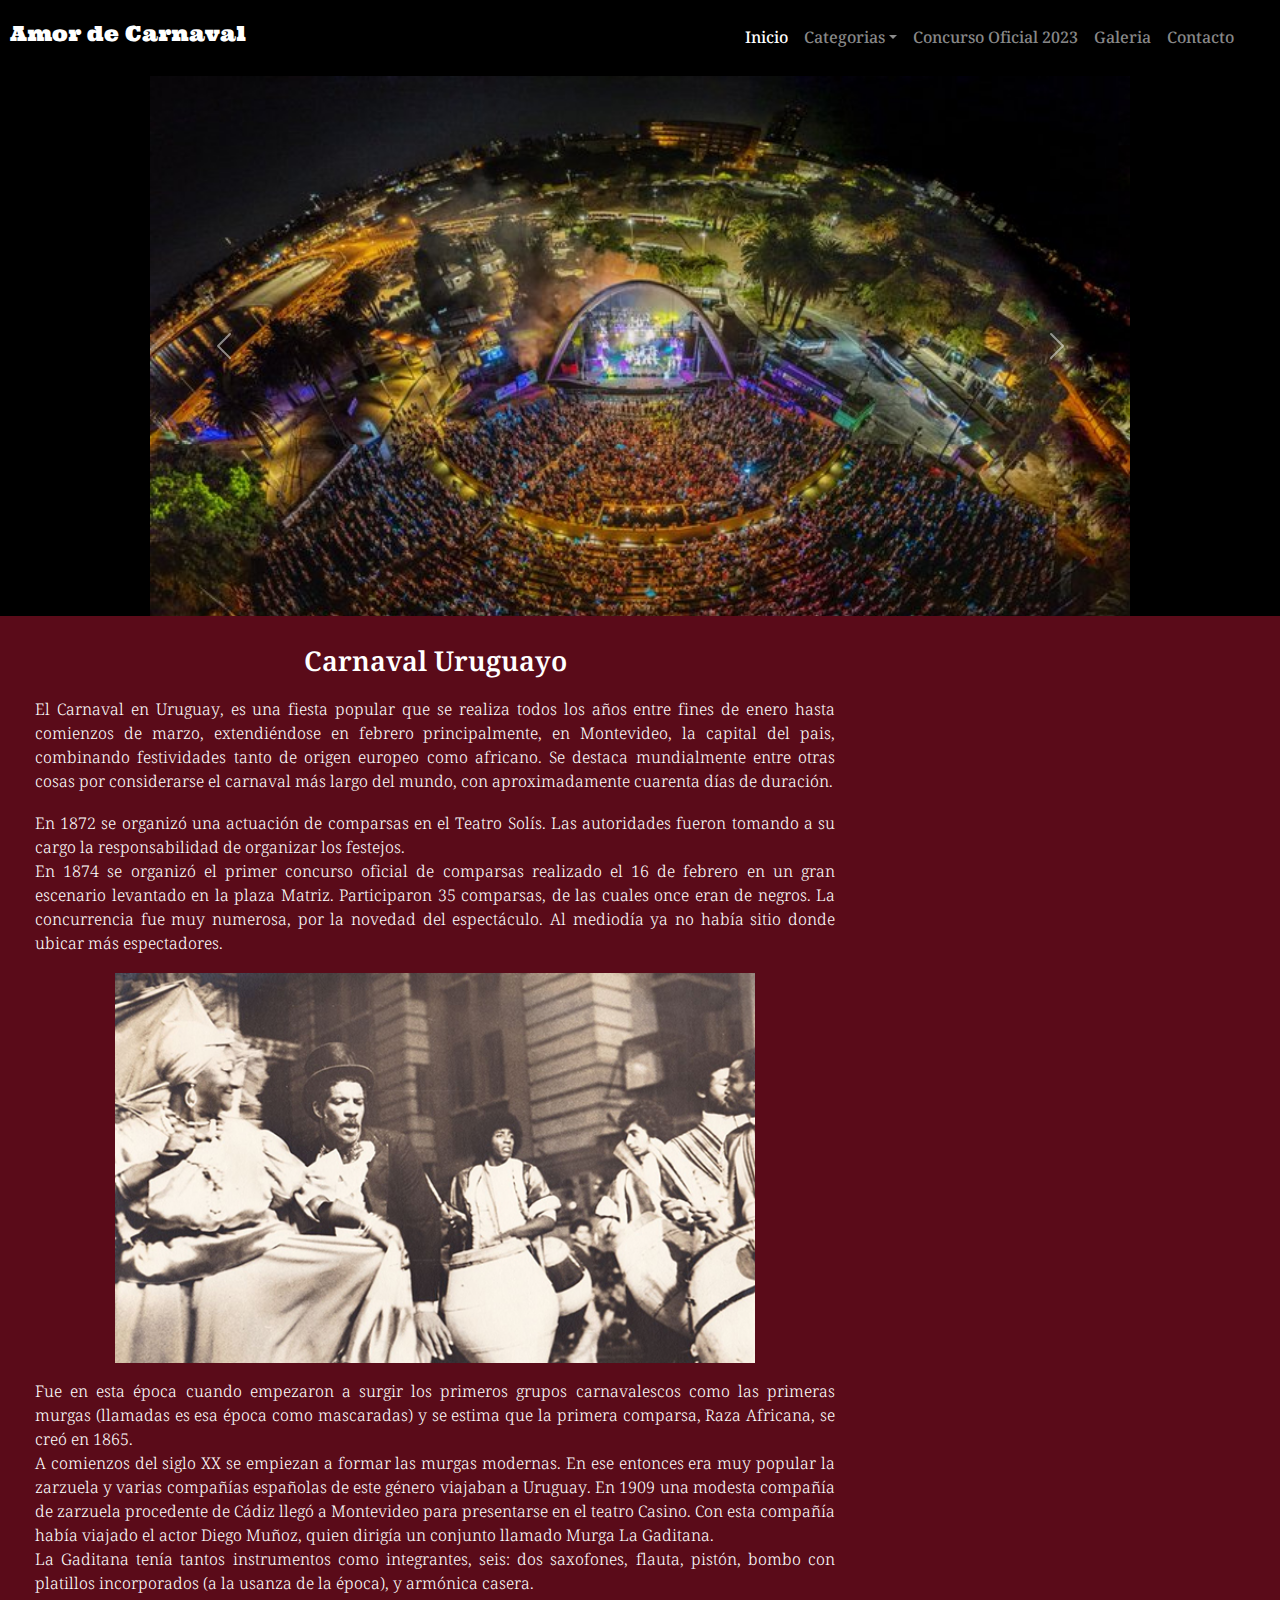
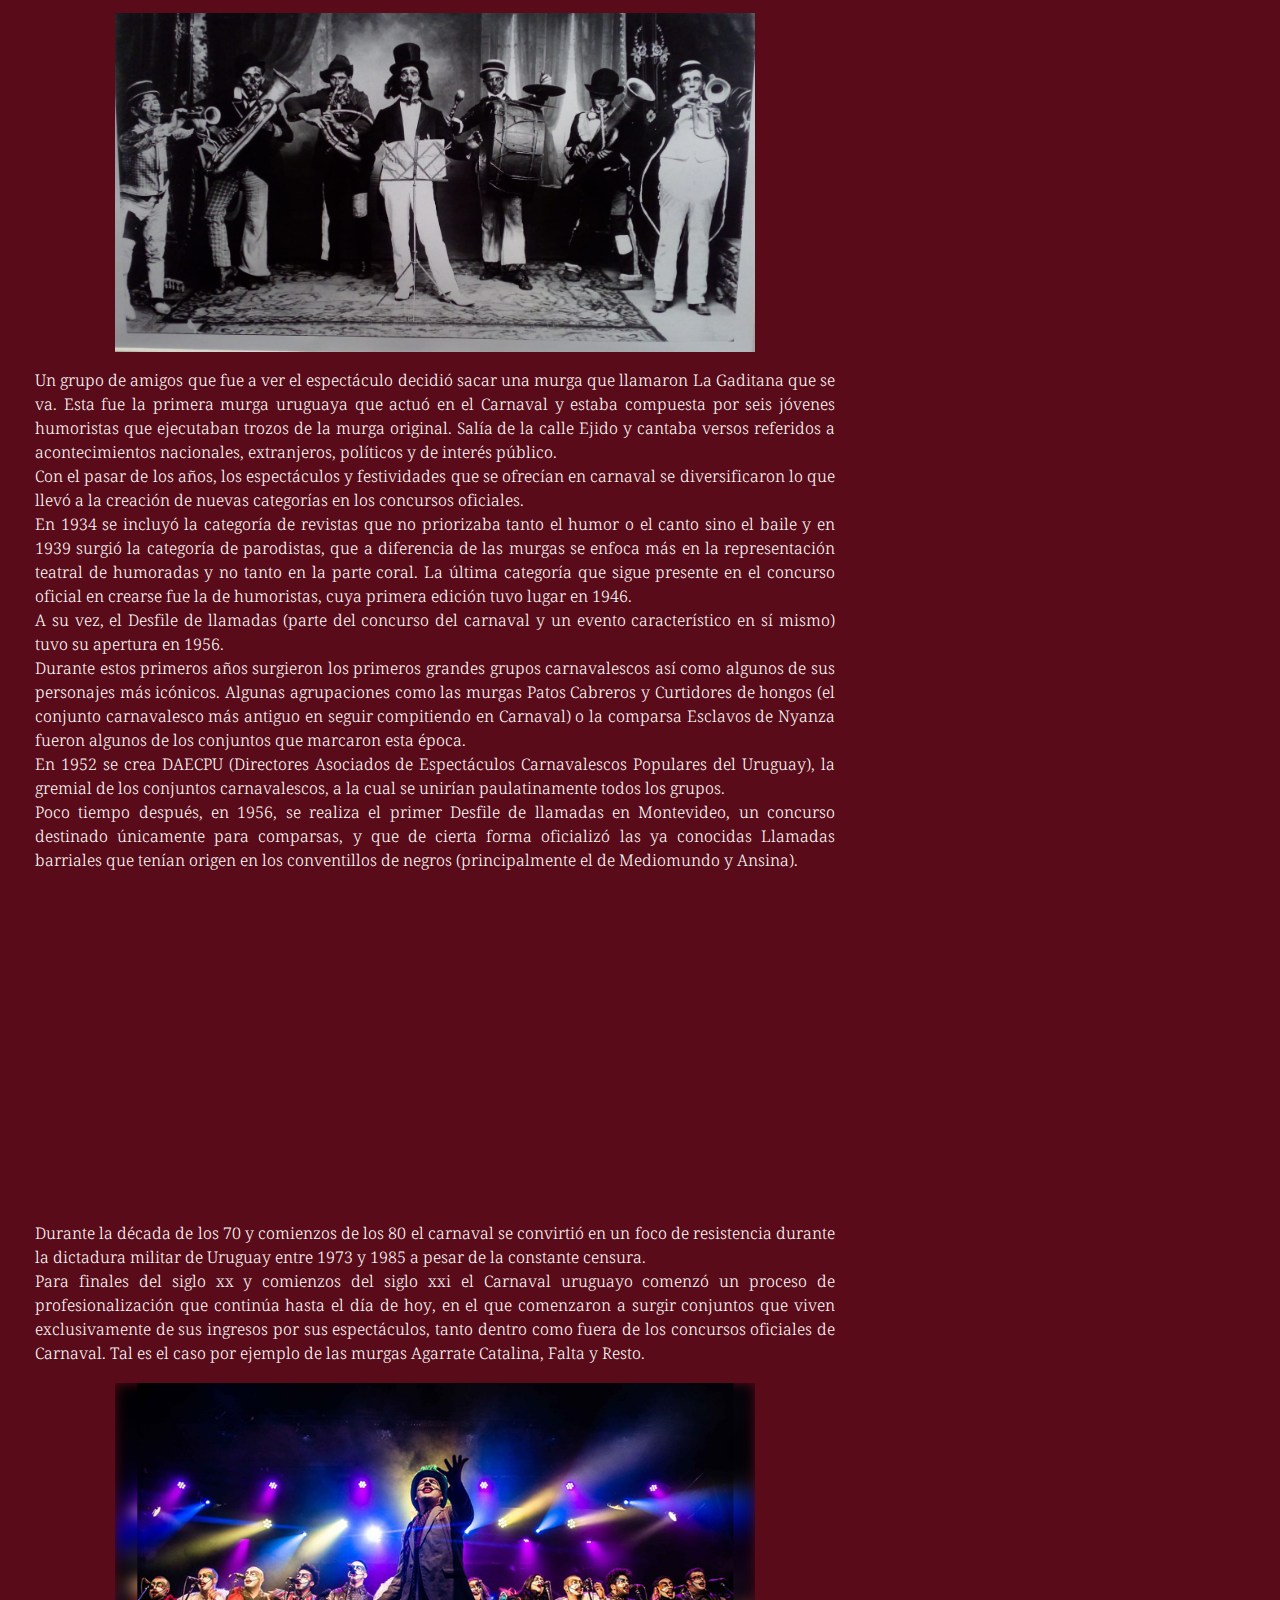
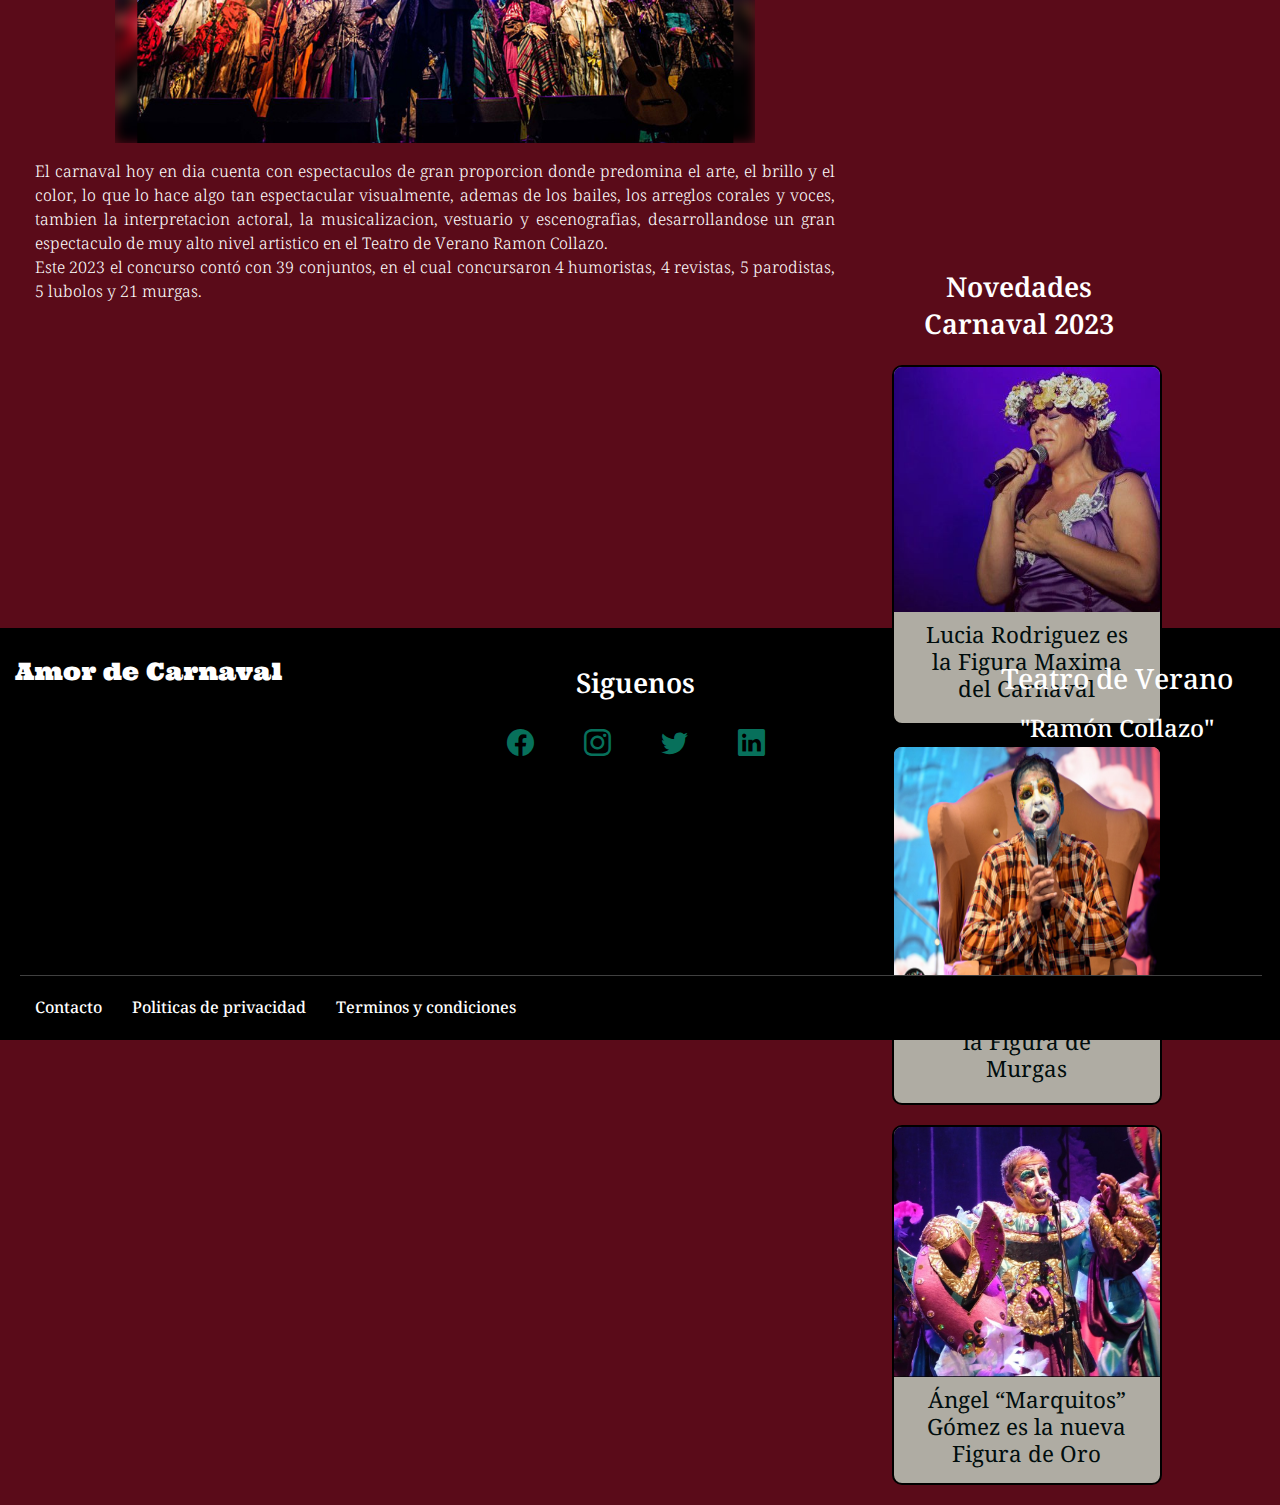
==== commit 5ffcddaf: "Se coorige la seccion mobile parodistas" ====
--- a/index.html
+++ b/index.html
@@ -77,7 +77,7 @@
         <div id="carouselExampleFade" class="carousel slide carousel-fade">
             <div class="carousel-inner">
                 <div class="carousel-item active">
-                    <img src="./img/teatrodeverano.jpeg" class="d-block w-100" alt="Teatro de Verano">
+                    <img src="./img/teatrodeverano.jpeg" class="d-block w-100 " alt="Teatro de Verano">
                 </div>
                 <div class="carousel-item">
                     <img src="./img/tambor-elumbe.png" class="d-block w-100" alt="Comparsa">
--- a/css/styles.css
+++ b/css/styles.css
@@ -45,6 +45,14 @@
   background-color: rgba(0, 0, 0, 0.645);
 }
 
+@media (min-width: 576px) {
+  .section-parodistas {
+    display: grid;
+    grid-template-columns: 50% 300px;
+    grid-template-rows: repeat(3, 250px);
+  }
+}
+
 .carousel-inner {
   height: 250px;
 }
@@ -64,10 +72,39 @@
   }
 }
 
+.carrusel-categorias {
+  display: flex;
+  justify-content: center;
+  flex-direction: column;
+  align-items: center;
+}
+
+.title-carrusel {
+  color: white;
+}
+
 .section-article {
   display: flex;
   flex-direction: column;
   align-items: center;
+}
+@media (min-width: 576px) {
+  .section-article {
+    width: 870px;
+    display: inline-block;
+    align-items: flex-start;
+    padding: 20px;
+  }
+}
+
+.title-article {
+  color: white;
+  font-family: "notoserif";
+  font-weight: 600;
+  font-size: 1.7rem;
+  padding: 10px;
+  display: flex;
+  justify-content: center;
 }
 
 .article-parrafo {
@@ -85,9 +122,25 @@
 .article-img {
   width: 92vw;
 }
+@media (min-width: 576px) {
+  .article-img {
+    width: 50vw;
+  }
+}
 
 .article-video {
   width: 92vw;
+}
+@media (min-width: 576px) {
+  .article-video {
+    width: 500vw;
+  }
+}
+
+@media (min-width: 576px) {
+  .main {
+    width: 1000px;
+  }
 }
 
 .article-aside {
@@ -104,7 +157,8 @@
     justify-content: center;
     flex-direction: column;
     text-align: center;
-    width: 300px;
+    width: 280px;
+    margin: 0;
   }
 }
 
@@ -165,7 +219,7 @@
 }
 @media (min-width: 576px) {
   .tarjeta__img {
-    width: 21.7vw;
+    width: 290px;
     height: 30vh;
     background-size: contain;
   }
@@ -177,8 +231,8 @@
 }
 @media (min-width: 576px) {
   .tarjeta__img2 {
-    width: 21.7vw;
-    height: 27vh;
+    width: 269px;
+    height: 29vh;
     background-size: contain;
   }
 }
@@ -369,7 +423,7 @@
     display: inline-block;
     width: 110px;
     height: 400px;
-    float: right;
+    
   }
 }
 
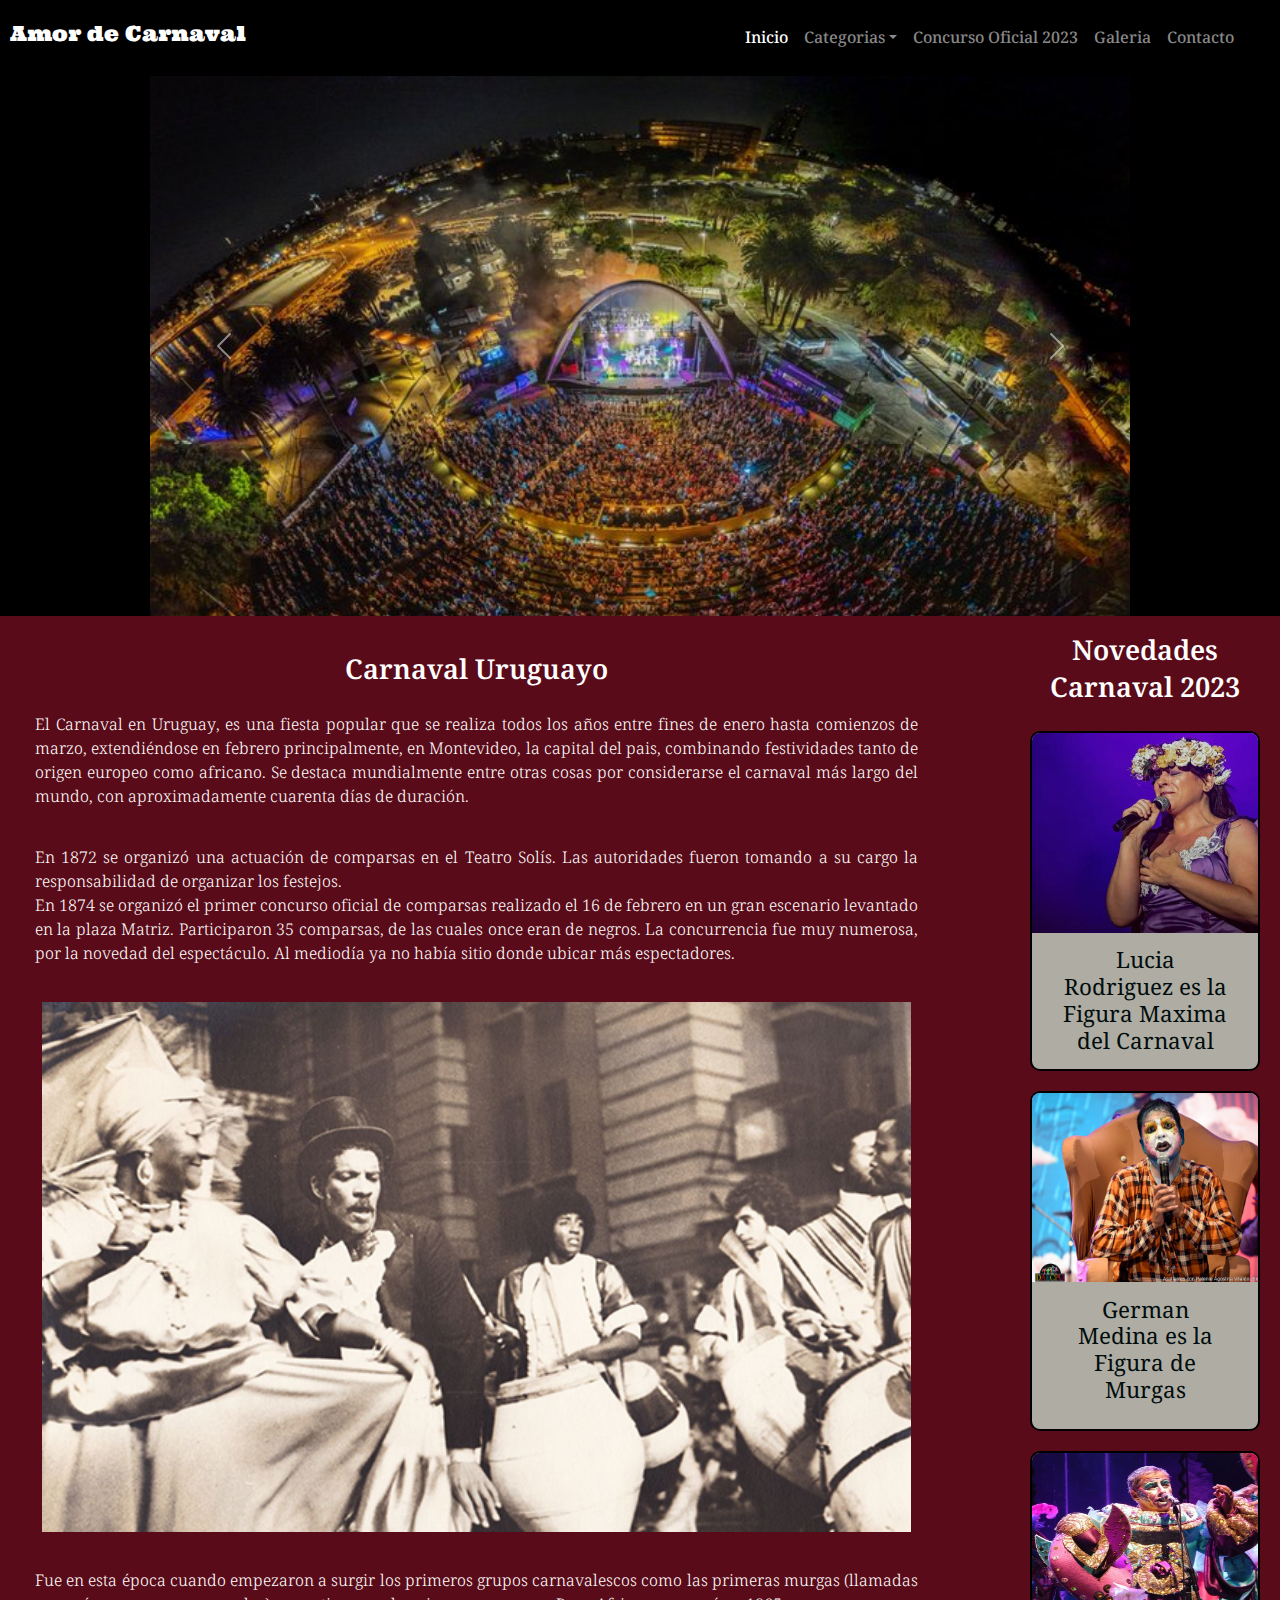
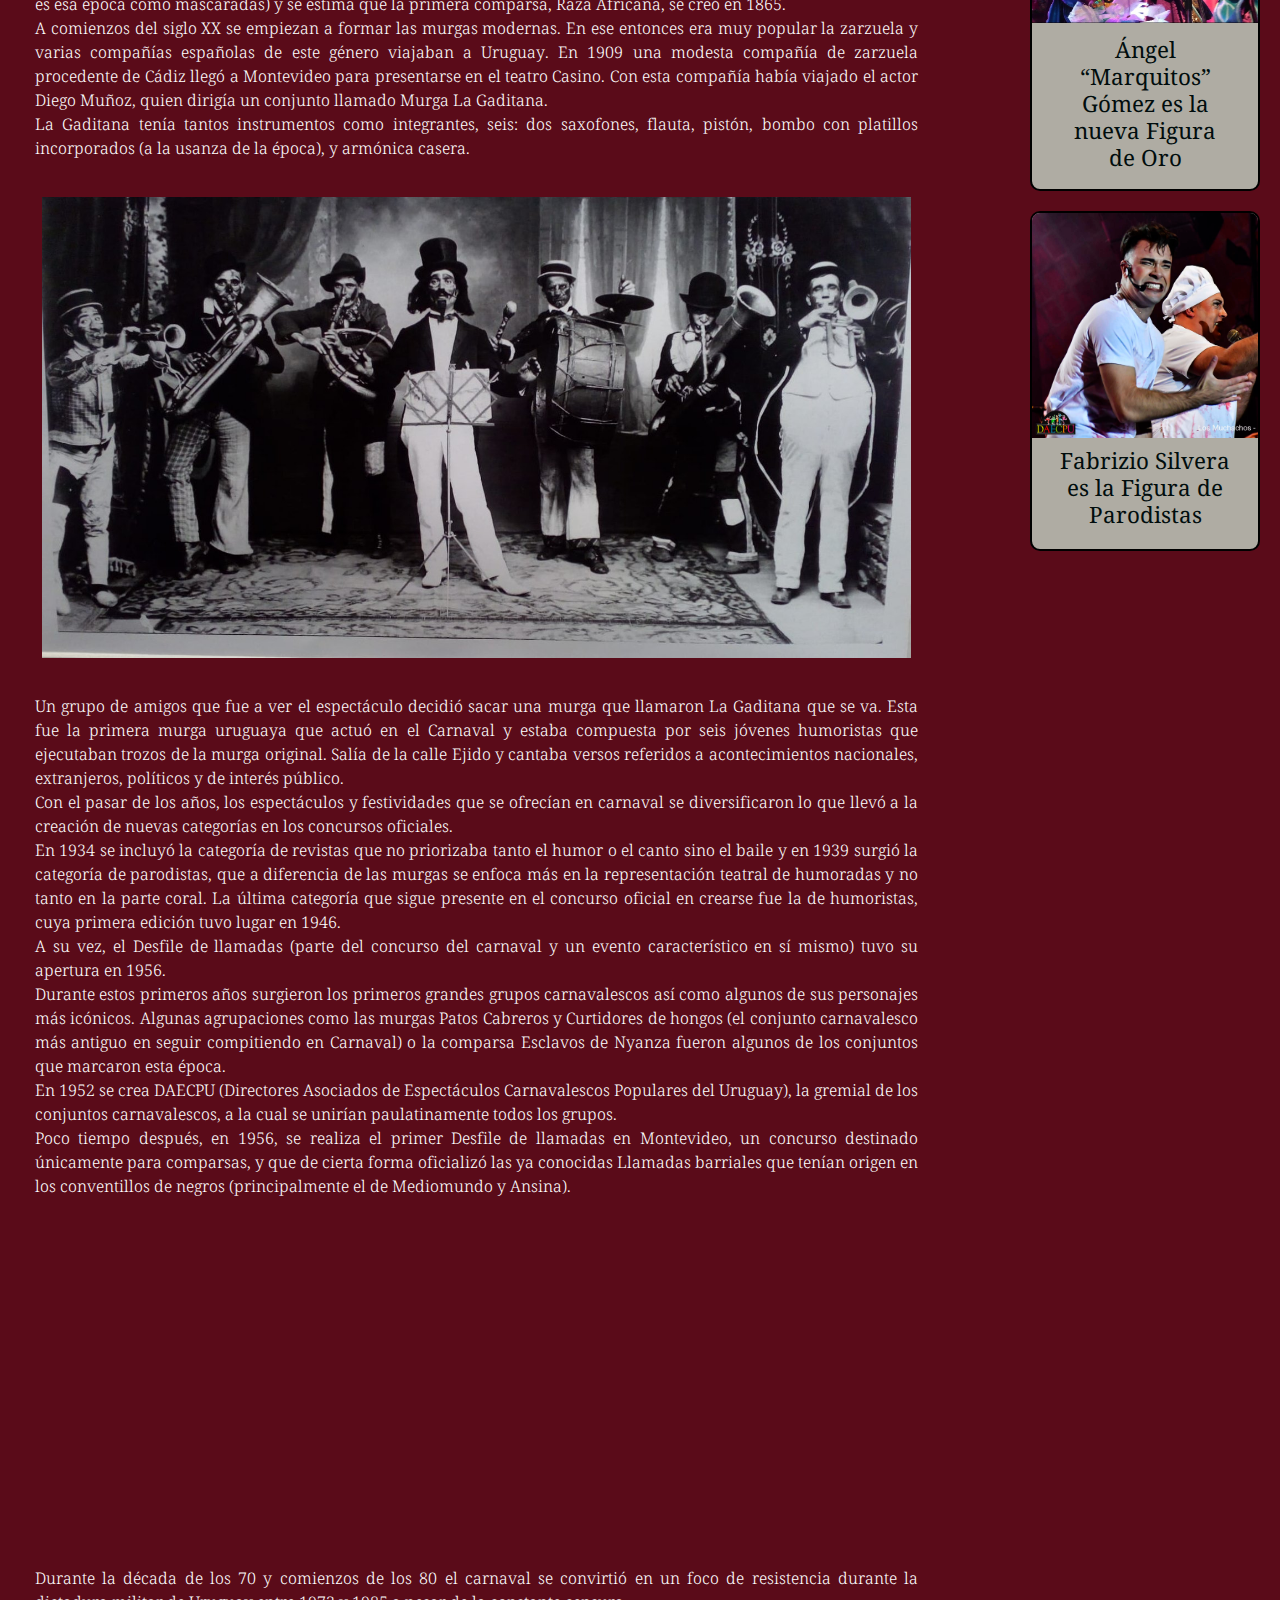
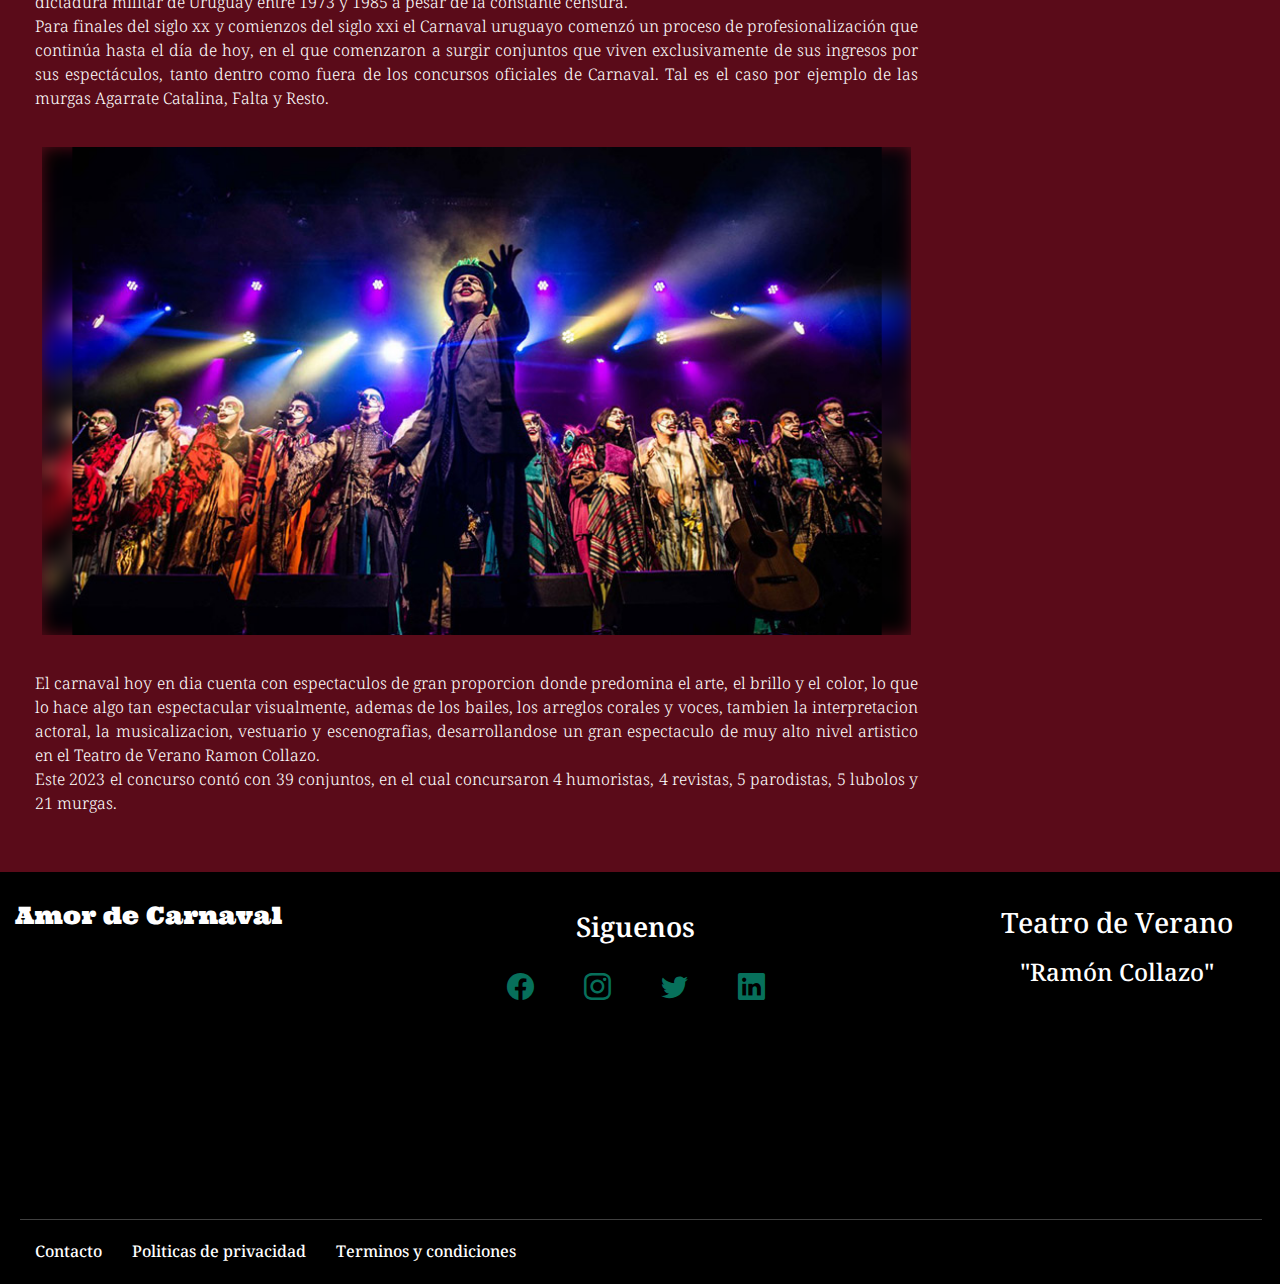
==== commit 29312a23: "Se modifico la carpeta index, concurso, murga y parodistas" ====
--- a/index.html
+++ b/index.html
@@ -44,21 +44,23 @@
                                     aria-expanded="false">Categorias</a>
                                 <ul class="dropdown-menu dropdown-menu-dark">
                                     <li><a class="dropdown-item" href="#">Humoristas</a></li>
-                                    <li><a class="dropdown-item" href="./murgas/murgas.html">Murgas</a></li>
-                                    <li><a class="dropdown-item" href="./parodistas/parodistas.html">Parodistas</a></li>
+                                    <li><a class="dropdown-item" href="./pages/murgas/murgas.html">Murgas</a></li>
+                                    <li><a class="dropdown-item"
+                                            href="./pages/parodistas/parodistas.html">Parodistas</a></li>
                                     <li><a class="dropdown-item" href="#">Revistas</a></li>
                                     <li><a class="dropdown-item" href="#">Sociedad de negros y lubolos</a></li>
 
                                 </ul>
                             </li>
                             <li class="nav-item">
-                                <a class="nav-link" href="#">Concurso Oficial 2023</a>
+                                <a class="nav-link" href="./pages/concurso/concursooficial.html">Concurso Oficial
+                                    2023</a>
                             </li>
                             <li class="nav-item">
                                 <a class="nav-link" href="#">Galeria</a>
                             </li>
                             <li class="nav-item">
-                                <a class="nav-link" href="./contactos/contacto.html">Contacto</a>
+                                <a class="nav-link" href="./pages/contactos/contacto.html">Contacto</a>
                             </li>
 
                         </ul>
@@ -219,64 +221,66 @@
             <aside>
                 <div class="article-aside">
                     <h2 class="title-aside">Novedades <br>Carnaval 2023</h2>
-
-                    <article class="tarjeta">
-                        <img class="tarjeta__img" src="./img/luciagilda.jpg" alt="Lucia Rodriguez">
-                        <h4 class="tarjeta__title">Lucia Rodriguez es la Figura Maxima del Carnaval</h4>
-                    </article>
-                    <article class="tarjeta">
-                        <img class="tarjeta__img" src="./img/germanmedina2.jpg_large" alt="German Medina">
-                        <h4 class="tarjeta__title">German Medina es la Figura de Murgas</h4>
-                    </article>
-                    <article class="tarjeta">
-                        <img class="tarjeta__img2" src="./img/angelmaqruitos.jpg" alt="Ángel “Marquitos” Gómez">
-                        <h4 class="tarjeta__title">Ángel “Marquitos” Gómez es la nueva Figura de Oro</h4>
-                    </article>
+                    <div class="article-tarjeta">
+                        <article class="tarjeta">
+                            <img class="tarjeta__img" src="./img/luciagilda.jpg" alt="Lucia Rodriguez">
+                            <h4 class="tarjeta__title">Lucia Rodriguez es la Figura Maxima del Carnaval</h4>
+                        </article>
+                        <article class="tarjeta">
+                            <img class="tarjeta__img" src="./img/germanmedina2.jpg_large" alt="German Medina">
+                            <h4 class="tarjeta__title">German Medina es la Figura de Murgas</h4>
+                        </article>
+                        <article class="tarjeta">
+                            <img class="tarjeta__img2" src="./img/angelmaqruitos.jpg" alt="Ángel “Marquitos” Gómez">
+                            <h4 class="tarjeta__title">Ángel “Marquitos” Gómez es la nueva Figura de Oro</h4>
+                        </article>
+                        <article class="tarjeta">
+                            <img class="tarjeta__img4" src="./img/fabrizio.jpg" alt="Fabrizio Silvera Figura de Parodistas">
+                            <h4 class="tarjeta__title4">Fabrizio Silvera es la Figura de Parodistas</h4>
+                        </article>
+                    </div>
                 </div>
             </aside>
         </section>
     </main>
     <div class="contenedor-footer">
-    <footer class="footer">
-        
-        <div class="contenedor-title">
-            <h2 class="footer-title">Amor de Carnaval</h2>
-        </div>
-        <div class="contenedor-contactos">
-            <h3 class="iconos-title">Siguenos</h3>
-            <ul class="iconos-container">
-                <a class="iconos" href="#" target="_blank"><i
-                        class="bi bi-facebook"></i></a>
-                <a class="iconos" href="#" target="_blank"><i
-                        class="bi bi-instagram"></i></a>
-                <a class="iconos" href="#" target="_blank"><i
-                        class="bi bi-twitter"></i></a>
-                <a class="iconos" href="#" target="_blank
+        <footer class="footer">
+
+            <div class="contenedor-title">
+                <h2 class="footer-title">Amor de Carnaval</h2>
+            </div>
+            <div class="contenedor-contactos">
+                <h3 class="iconos-title">Siguenos</h3>
+                <ul class="iconos-container">
+                    <a class="iconos" href="#" target="_blank"><i class="bi bi-facebook"></i></a>
+                    <a class="iconos" href="#" target="_blank"><i class="bi bi-instagram"></i></a>
+                    <a class="iconos" href="#" target="_blank"><i class="bi bi-twitter"></i></a>
+                    <a class="iconos" href="#" target="_blank
              "><i class="bi bi-linkedin"></i></a>
-            </ul>
-        </div>
-        <div class="mapa-contenedor">
-        <h3 class="mapa-title">Teatro de Verano</h3>
-        <h4 class="mapa-title">"Ramón Collazo"</h4>
-        <figure class="mapa-padre">
-            <iframe class="mapa"
-                src="https://www.google.com/maps/embed?pb=!1m18!1m12!1m3!1d3271.4660750288854!2d-56.171914184228946!3d-34.91984628180132!2m3!1f0!2f0!3f0!3m2!1i1024!2i768!4f13.1!3m3!1m2!1s0x959f819821d1de0f%3A0xb2823d7887f5540a!2sTeatro%20de%20Verano%20Ram%C3%B3n%20Collazo!5e0!3m2!1ses-419!2suy!4v1678466140621!5m2!1ses-419!2suy"
-                width="600" height="450" style="border:0;" allowfullscreen="" loading="lazy"
-                referrerpolicy="no-referrer-when-downgrade"></iframe>
-        </figure>
+                </ul>
+            </div>
+            <div class="mapa-contenedor">
+                <h3 class="mapa-title">Teatro de Verano</h3>
+                <h4 class="mapa-title">"Ramón Collazo"</h4>
+                <figure class="mapa-padre">
+                    <iframe class="mapa"
+                        src="https://www.google.com/maps/embed?pb=!1m18!1m12!1m3!1d3271.4660750288854!2d-56.171914184228946!3d-34.91984628180132!2m3!1f0!2f0!3f0!3m2!1i1024!2i768!4f13.1!3m3!1m2!1s0x959f819821d1de0f%3A0xb2823d7887f5540a!2sTeatro%20de%20Verano%20Ram%C3%B3n%20Collazo!5e0!3m2!1ses-419!2suy!4v1678466140621!5m2!1ses-419!2suy"
+                        width="600" height="450" style="border:0;" allowfullscreen="" loading="lazy"
+                        referrerpolicy="no-referrer-when-downgrade"></iframe>
+                </figure>
+            </div>
     </div>
-</div>
-
-        <div class="linea-padre-footer">
+
+    <div class="linea-padre-footer">
         <hr class="linea-footer">
-        
-            <ul class="contacto-footer">
-                <li><a class="lista-footer" href="">Contacto</a></li>
-                <li><a class="lista-footer" href="">Politicas de privacidad</a></li>
-                <li><a class="lista-footer" href="">Terminos y condiciones</a></li>
-
-            </ul>
-        </div> 
+
+        <ul class="contacto-footer">
+            <li><a class="lista-footer" href="./pages/contactos/contacto.html">Contacto</a></li>
+            <li><a class="lista-footer" href="#">Politicas de privacidad</a></li>
+            <li><a class="lista-footer" href="#">Terminos y condiciones</a></li>
+
+        </ul>
+    </div>
 
 
     </footer>
--- a/css/styles.css
+++ b/css/styles.css
@@ -21,6 +21,7 @@
   font-family: "notoserif";
   font-weight: 500;
   background-color: rgba(83, 1, 16, 0.9607843137);
+  width: 100vw;
 }
 
 .header {
@@ -45,18 +46,15 @@
   background-color: rgba(0, 0, 0, 0.645);
 }
 
-@media (min-width: 576px) {
-  .section-parodistas {
-    display: grid;
-    grid-template-columns: 50% 300px;
-    grid-template-rows: repeat(3, 250px);
-  }
-}
-
 .carousel-inner {
   height: 250px;
 }
 @media (min-width: 576px) {
+  .carousel-inner {
+    height: 250px;
+  }
+}
+@media (min-width: 1024px) {
   .carousel-inner {
     height: 60vh;
     justify-content: center;
@@ -66,6 +64,13 @@
 
 @media (min-width: 576px) {
   .carousel {
+    border: 90px solid rgb(0, 0, 0);
+    border-bottom: none;
+    border-top: none;
+  }
+}
+@media (min-width: 1024px) {
+  .carousel {
     border: 150px solid rgb(0, 0, 0);
     border-bottom: none;
     border-top: none;
@@ -90,10 +95,18 @@
 }
 @media (min-width: 576px) {
   .section-article {
-    width: 870px;
+    display: flex;
+    flex-direction: column;
+    align-items: center;
+    width: 100vw;
+  }
+}
+@media (min-width: 1024px) {
+  .section-article {
+    width: 72.9vw;
     display: inline-block;
     align-items: flex-start;
-    padding: 20px;
+    padding: 18px 0px 20px 20px;
   }
 }
 
@@ -102,9 +115,11 @@
   font-family: "notoserif";
   font-weight: 600;
   font-size: 1.7rem;
-  padding: 10px;
-  display: flex;
-  justify-content: center;
+  padding: 20px;
+  padding-bottom: 25px;
+  display: flex;
+  justify-content: center;
+  margin: 0;
 }
 
 .article-parrafo {
@@ -112,6 +127,7 @@
   padding: 1px 15px;
   color: white;
   font-weight: 300;
+  padding-bottom: 20px;
 }
 
 .article-figure {
@@ -122,24 +138,31 @@
 .article-img {
   width: 92vw;
 }
-@media (min-width: 576px) {
+@media (min-width: 1024px) {
   .article-img {
-    width: 50vw;
+    width: 67.9vw;
+    padding-bottom: 20px;
   }
 }
 
 .article-video {
   width: 92vw;
 }
-@media (min-width: 576px) {
+@media (min-width: 1024px) {
   .article-video {
-    width: 500vw;
+    width: 50vw;
+    padding-bottom: 20px;
   }
 }
 
 @media (min-width: 576px) {
   .main {
-    width: 1000px;
+    width: 600px;
+  }
+}
+@media (min-width: 1024px) {
+  .main {
+    width: 100vw;
   }
 }
 
@@ -157,8 +180,33 @@
     justify-content: center;
     flex-direction: column;
     text-align: center;
-    width: 280px;
+    padding: 0;
+  }
+}
+@media (min-width: 1024px) {
+  .article-aside {
+    display: flex;
+    justify-content: center;
+    flex-direction: column;
+    text-align: center;
     margin: 0;
+    padding: 0;
+  }
+}
+
+.article-tarjeta {
+  display: flex;
+  flex-direction: column;
+  justify-content: center;
+  align-items: center;
+}
+@media (min-width: 576px) {
+  .article-tarjeta {
+    display: flex;
+    justify-content: center;
+    align-items: center;
+    flex-flow: row wrap;
+    gap: 20px;
   }
 }
 
@@ -167,8 +215,8 @@
   font-family: "notoserif";
   font-weight: 600;
   font-size: 1.7rem;
-  padding-top: 1.5em;
-  padding-bottom: 0.5em;
+  padding-top: 0.6em;
+  padding-bottom: 0.7em;
   width: 300px;
   line-height: 37px;
   align-self: center;
@@ -179,18 +227,33 @@
     font-family: "notoserif";
     font-weight: 600;
     font-size: 1.7rem;
-    padding-top: 1.5em;
-    padding-bottom: 0.5em;
+    padding-top: 0.6em;
+    padding-bottom: 0.7em;
     width: 300px;
     line-height: 37px;
+    align-self: center;
+    flex-direction: column;
+  }
+}
+@media (min-width: 1024px) {
+  .title-aside {
+    color: white;
+    font-family: "notoserif";
+    font-weight: 600;
+    font-size: 1.7rem;
+    padding-top: 0.6em;
+    padding-bottom: 0.9em;
+    width: 20vw;
+    line-height: 37px;
+    margin: 0;
   }
 }
 
 .tarjeta {
   display: flex;
   flex-direction: column;
-  height: 360px;
-  width: 60vw;
+  height: 340px;
+  max-width: 230px;
   border: 2px solid black;
   border-radius: 10px;
   overflow: hidden;
@@ -202,37 +265,83 @@
   .tarjeta {
     display: flex;
     flex-direction: column;
-    height: 360px;
-    width: 270px;
+    height: 340px;
+    width: 230px;
     border: 2px solid black;
     border-radius: 10px;
     overflow: hidden;
-    margin-left: 15px;
     margin-bottom: 20px;
+    align-self: center;
     background-color: rgb(175, 172, 163);
   }
 }
+@media (min-width: 1024px) {
+  .tarjeta {
+    display: flex;
+    flex-direction: column;
+    height: 340px;
+    width: 230px;
+    border: 2px solid black;
+    border-radius: 10px;
+    overflow: hidden;
+    margin: 0;
+    background-color: rgb(175, 172, 163);
+  }
+}
 .tarjeta__img {
-  width: 59.9vw;
-  height: 30vh;
+  width: 260px;
+  height: 200px;
   background-size: contain;
 }
 @media (min-width: 576px) {
   .tarjeta__img {
+    width: 260px;
+    height: 200px;
+    background-size: contain;
+  }
+}
+@media (min-width: 1024px) {
+  .tarjeta__img {
+    width: 260px;
+    height: 200px;
+    background-size: contain;
+  }
+}
+.tarjeta__img2 {
+  width: 240px;
+  height: 170px;
+  background-size: contain;
+}
+@media (min-width: 576px) {
+  .tarjeta__img2 {
+    width: 230px;
+    height: 190px;
+    background-size: contain;
+  }
+}
+@media (min-width: 1024px) {
+  .tarjeta__img2 {
+    width: 240px;
+    height: 170px;
+    background-size: contain;
+  }
+}
+.tarjeta__img4 {
+  width: 280px;
+  height: 230px;
+  background-size: contain;
+}
+@media (min-width: 576px) {
+  .tarjeta__img4 {
+    width: 280px;
+    height: 240px;
+    background-size: contain;
+  }
+}
+@media (min-width: 1024px) {
+  .tarjeta__img4 {
     width: 290px;
-    height: 30vh;
-    background-size: contain;
-  }
-}
-.tarjeta__img2 {
-  width: 55vw;
-  height: 27vh;
-  background-size: contain;
-}
-@media (min-width: 576px) {
-  .tarjeta__img2 {
-    width: 269px;
-    height: 29vh;
+    height: 240px;
     background-size: contain;
   }
 }
@@ -243,12 +352,37 @@
   font-weight: 400;
   padding: 0.5em 1.2em;
 }
-@media (min-width: 576px) {
+@media (min-width: 1024px) {
   .tarjeta__title {
     font-size: 1.4rem;
     color: rgb(1, 13, 13);
     font-family: "notoserif";
     font-weight: 400;
+    padding: 0.7em 1.2em;
+  }
+}
+.tarjeta__title4 {
+  font-size: 1.4rem;
+  color: rgb(1, 13, 13);
+  font-family: "notoserif";
+  font-weight: 400;
+  padding: 0.5em 1.2em;
+}
+@media (min-width: 576px) {
+  .tarjeta__title4 {
+    font-size: 1.4rem;
+    color: rgb(1, 13, 13);
+    font-family: "notoserif";
+    font-weight: 400;
+    padding: 0.9em 1.2em;
+  }
+}
+@media (min-width: 1024px) {
+  .tarjeta__title4 {
+    font-size: 1.4rem;
+    color: rgb(1, 13, 13);
+    font-family: "notoserif";
+    font-weight: 400;
     padding: 0.5em 1.2em;
   }
 }
@@ -261,7 +395,7 @@
   align-items: center;
   gap: 15px;
 }
-@media (min-width: 576px) {
+@media (min-width: 1024px) {
   .footer {
     display: flex;
     justify-content: space-between;
@@ -277,7 +411,7 @@
   margin: 0;
   font-size: 0;
 }
-@media (min-width: 576px) {
+@media (min-width: 1024px) {
   .footer-title {
     font-family: "ultra";
     font-size: 1.5rem;
@@ -287,13 +421,13 @@
   }
 }
 
-@media (min-width: 576px) {
+@media (min-width: 1024px) {
   .contenedor-footer {
     width: 100vw;
   }
 }
 
-@media (min-width: 576px) {
+@media (min-width: 1024px) {
   .contenedor-contactos {
     align-items: start;
   }
@@ -308,7 +442,7 @@
   display: flex;
   justify-content: center;
 }
-@media (min-width: 576px) {
+@media (min-width: 1024px) {
   .iconos-title {
     display: flex;
     align-items: center;
@@ -337,7 +471,7 @@
   justify-content: center;
   align-items: center;
 }
-@media (min-width: 576px) {
+@media (min-width: 1024px) {
   .mapa-contenedor {
     flex-direction: column;
     padding-right: 20px;
@@ -348,7 +482,7 @@
   color: white;
   padding: 5px;
 }
-@media (min-width: 576px) {
+@media (min-width: 1024px) {
   .mapa-title {
     display: flex;
     align-items: center;
@@ -360,7 +494,7 @@
   width: 60vw;
   height: 20vh;
 }
-@media (min-width: 576px) {
+@media (min-width: 1024px) {
   .mapa {
     width: 20vw;
   }
@@ -373,7 +507,7 @@
   padding-left: 20px;
   margin: 0;
 }
-@media (min-width: 576px) {
+@media (min-width: 1024px) {
   .linea-padre-footer {
     display: inline-block;
   }
@@ -384,7 +518,7 @@
   width: 90vw;
   margin: 0;
 }
-@media (min-width: 576px) {
+@media (min-width: 1024px) {
   .linea-footer {
     width: 97vw;
     margin: 0;
@@ -403,7 +537,7 @@
   margin: 0;
   gap: 15px;
 }
-@media (min-width: 576px) {
+@media (min-width: 1024px) {
   .contacto-footer {
     background-color: black;
     flex-direction: row;
@@ -418,13 +552,289 @@
 }
 
 /*--------ASIDE--------*/
-@media (min-width: 576px) {
+aside {
+  display: flex;
+  flex-direction: column;
+  align-items: center;
+  justify-content: center;
+}
+@media (min-width: 576px) {
+  aside {
+    display: flex;
+    flex-direction: column;
+    width: 100vw;
+  }
+}
+@media (min-width: 1024px) {
   aside {
     display: inline-block;
-    width: 110px;
+    width: 270px;
     height: 400px;
-    
-  }
+    float: right;
+  }
+}
+
+.article-concurso {
+  display: flex;
+  flex-direction: column;
+  align-items: center;
+  padding-top: 20px;
+  width: 100vw;
+}
+
+.tarjeta-padre {
+  padding-bottom: 20px;
+}
+
+@keyframes mover-tarjeta {
+  0% {
+    background-color: rgb(175, 172, 163);
+  }
+  25% {
+    background-color: rgb(130, 129, 126);
+  }
+  50% {
+    background-color: rgb(99, 98, 96);
+  }
+  75% {
+    background-color: rgb(72, 71, 69);
+  }
+  100% {
+    background-color: rgb(46, 46, 45);
+  }
+}
+.tarjeta-concurso {
+  display: flex;
+  flex-direction: column;
+  justify-content: center;
+  height: 65px;
+  width: 100vw;
+  border: 2px solid black;
+  overflow: hidden;
+  margin-bottom: 0px;
+  align-self: center;
+  background-color: rgb(175, 172, 163);
+  animation-name: mover-tarjeta;
+  animation-duration: 0.5s;
+  animation-direction: alternate;
+  animation-fill-mode: backwards;
+}
+
+.title-article-concurso {
+  color: white;
+  font-family: "notoserif";
+  font-weight: 600;
+  font-size: 1.7rem;
+  padding: 0;
+  display: flex;
+  justify-content: center;
+  align-items: center;
+  align-self: center;
+  justify-self: center;
+  margin: 0;
+}
+@media (min-width: 1024px) {
+  .title-article-concurso {
+    display: flex;
+    flex-direction: row;
+    align-items: center;
+  }
+}
+.title-article-concurso2 {
+  color: white;
+  font-family: "notoserif";
+  font-weight: 600;
+  font-size: 1.7rem;
+  padding: 0;
+  padding-bottom: 35px;
+  display: flex;
+  justify-content: center;
+  align-items: center;
+  align-self: center;
+  justify-self: center;
+  margin: 0;
+}
+@media (min-width: 1024px) {
+  .title-article-concurso2 {
+    display: flex;
+    flex-direction: row;
+    align-items: center;
+    align-self: center;
+    justify-content: center;
+  }
+}
+.title-article-concurso3 {
+  color: black;
+  font-family: "notoserif";
+  font-weight: 600;
+  font-size: 1.7rem;
+  padding-top: 20px;
+  padding-bottom: 20px;
+  display: flex;
+  justify-content: center;
+  margin: 0;
+  align-items: center;
+}
+
+.animate__animated {
+  color: white;
+  font-family: "notoserif";
+  font-weight: 600;
+  font-size: 1.7rem;
+  padding: 15px;
+  display: flex;
+  justify-content: center;
+  margin: 0;
+  text-shadow: 10px 7px 4px rgb(6, 6, 66), 4px 4px 2px rgb(22, 22, 214);
+}
+
+.tarjeta-animacion {
+  display: flex;
+  justify-content: center;
+  background: radial-gradient(black 50px, rgb(4, 4, 112));
+  height: 7.2vh;
+  width: 90vw;
+  border-radius: 10px;
+}
+@media (min-width: 1024px) {
+  .tarjeta-animacion {
+    width: 83vw;
+  }
+}
+
+.tarjeta-animacion2 {
+  display: flex;
+  justify-content: center;
+  flex-direction: column;
+  align-items: center;
+  background: radial-gradient(black 70px, rgb(4, 4, 112));
+  height: 7.2vh;
+  width: 90vw;
+  border-radius: 10px;
+}
+@media (min-width: 1024px) {
+  .tarjeta-animacion2 {
+    width: 83vw;
+  }
+}
+
+@media (min-width: 1024px) {
+  .figure-padre {
+    display: flex;
+    flex-direction: row;
+    gap: 40px;
+  }
+}
+
+.figure1 {
+  display: flex;
+  justify-content: center;
+  align-items: center;
+  padding-top: 20px;
+}
+.figure1-img {
+  width: 90vw;
+}
+@media (min-width: 1024px) {
+  .figure1-img {
+    width: 40vw;
+    height: 45vh;
+    padding-bottom: 35px;
+  }
+}
+
+.figure2 {
+  display: flex;
+  justify-content: center;
+  align-items: center;
+  padding-top: 20px;
+}
+.figure2-img {
+  width: 90vw;
+  padding-bottom: 35px;
+}
+@media (min-width: 1024px) {
+  .figure2-img {
+    width: 40vw;
+    height: 45vh;
+    padding-bottom: 35px;
+  }
+}
+
+@keyframes caja-contacto {
+  100% {
+    transform: rotatey(360deg);
+  }
+}
+.tarjeta-contacto-padre {
+  display: flex;
+  justify-content: center;
+  padding-bottom: 20px;
+}
+
+.tarjeta-contacto {
+  display: flex;
+  flex-direction: column;
+  padding-top: 20px;
+  padding-left: 20px;
+  padding-right: 20px;
+  padding-bottom: 25px;
+  color: white;
+  background: linear-gradient(to bottom left, rgb(29, 4, 138), rgb(35, 190, 237));
+  width: 90vw;
+  gap: 10px;
+  border-radius: 10px;
+  border: 2px solid black;
+  animation-name: caja-contacto;
+  animation-duration: 2s;
+  animation-iteration-count: 1;
+}
+
+.tarjeta-contacto-padre2 {
+  display: flex;
+  justify-content: center;
+  padding-bottom: 20px;
+}
+
+.tarjeta-contacto2 {
+  display: flex;
+  flex-direction: column;
+  padding-top: 20px;
+  padding-left: 20px;
+  padding-right: 20px;
+  padding-bottom: 25px;
+  color: white;
+  background: linear-gradient(to bottom left, rgb(29, 4, 138), rgb(35, 190, 237));
+  width: 90vw;
+  gap: 10px;
+  border-radius: 10px;
+  border: 2px solid black;
+  animation-name: caja-contacto;
+  animation-duration: 2s;
+  animation-iteration-count: 1;
+}
+
+.title-contacto {
+  padding-bottom: 10px;
+  font-size: 1.9rem;
+  align-self: center;
+}
+
+.datos-contacto {
+  font-size: 1.1rem;
+}
+
+.datos {
+  margin: 0;
+  color: white;
+}
+
+.datos-items {
+  color: white;
+}
+
+.datos-items:hover {
+  color: rgb(18, 18, 225);
 }
 
 /*# sourceMappingURL=styles.css.map */
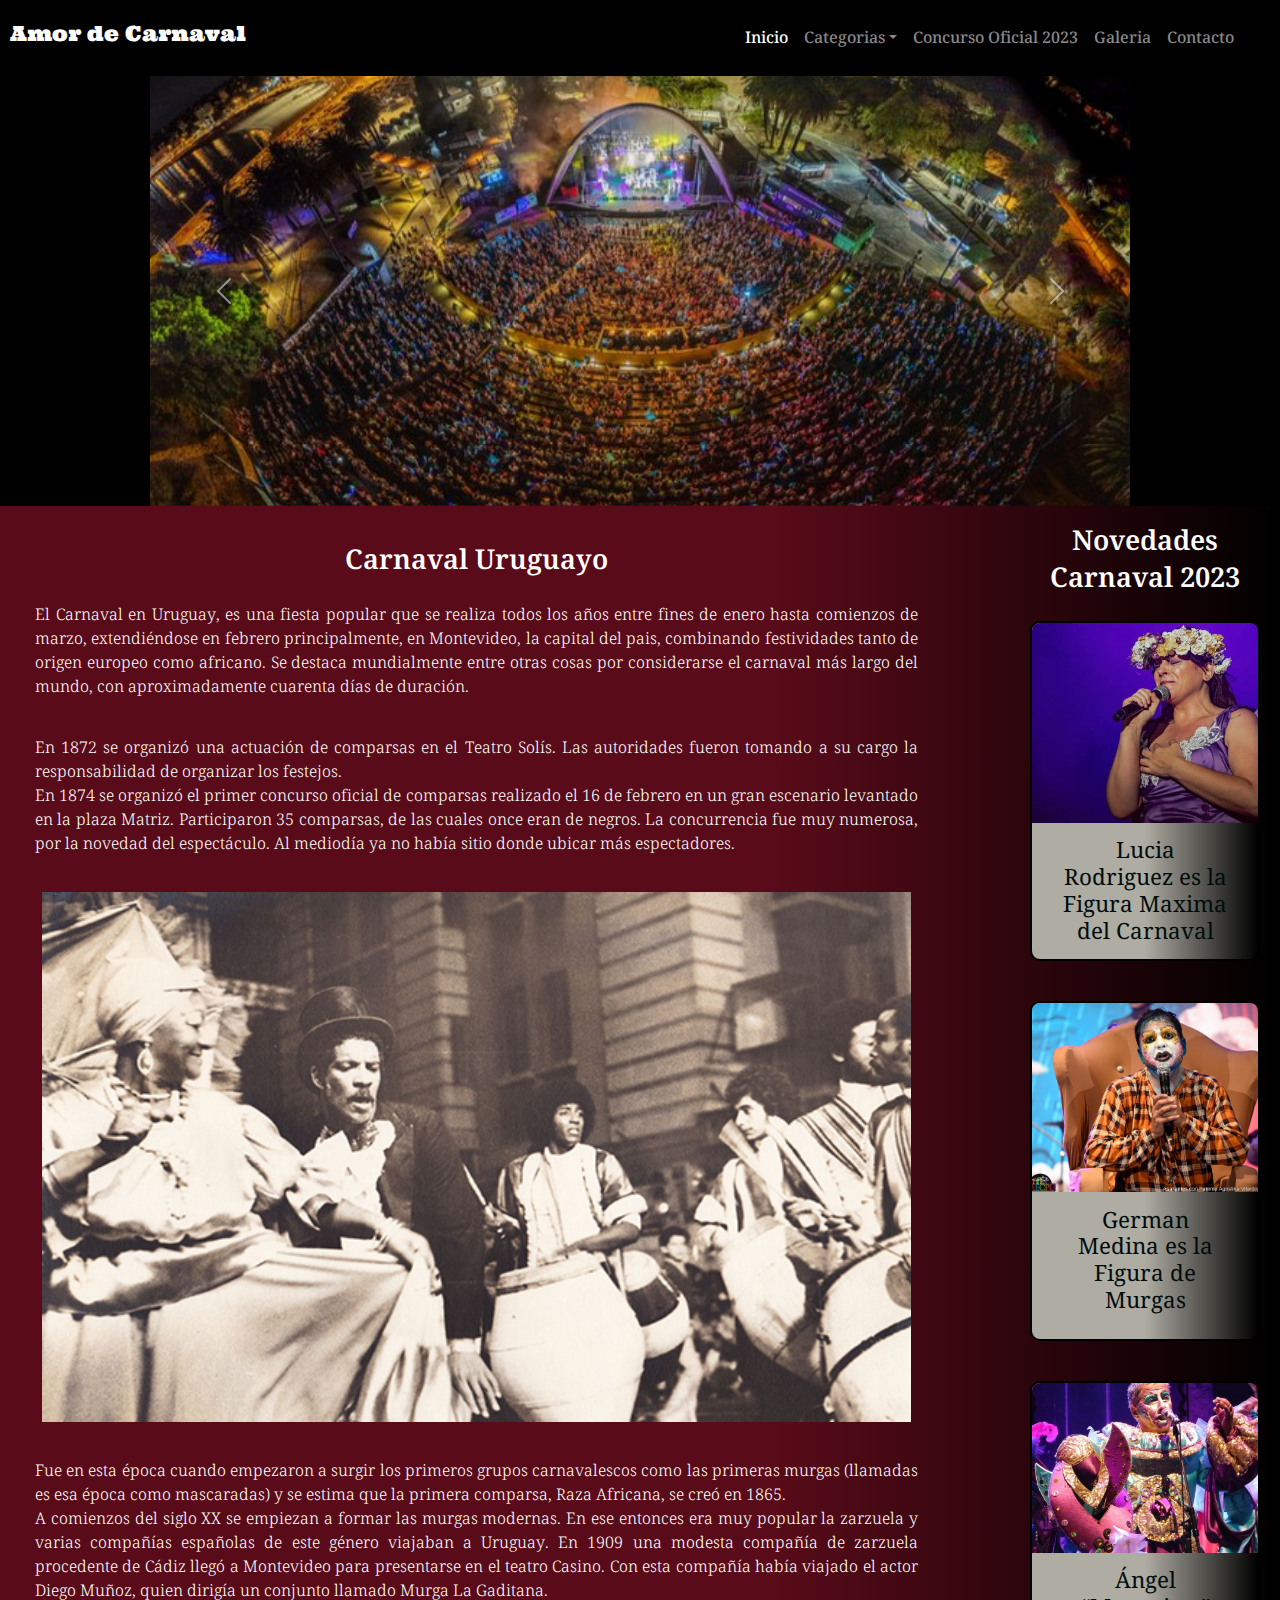
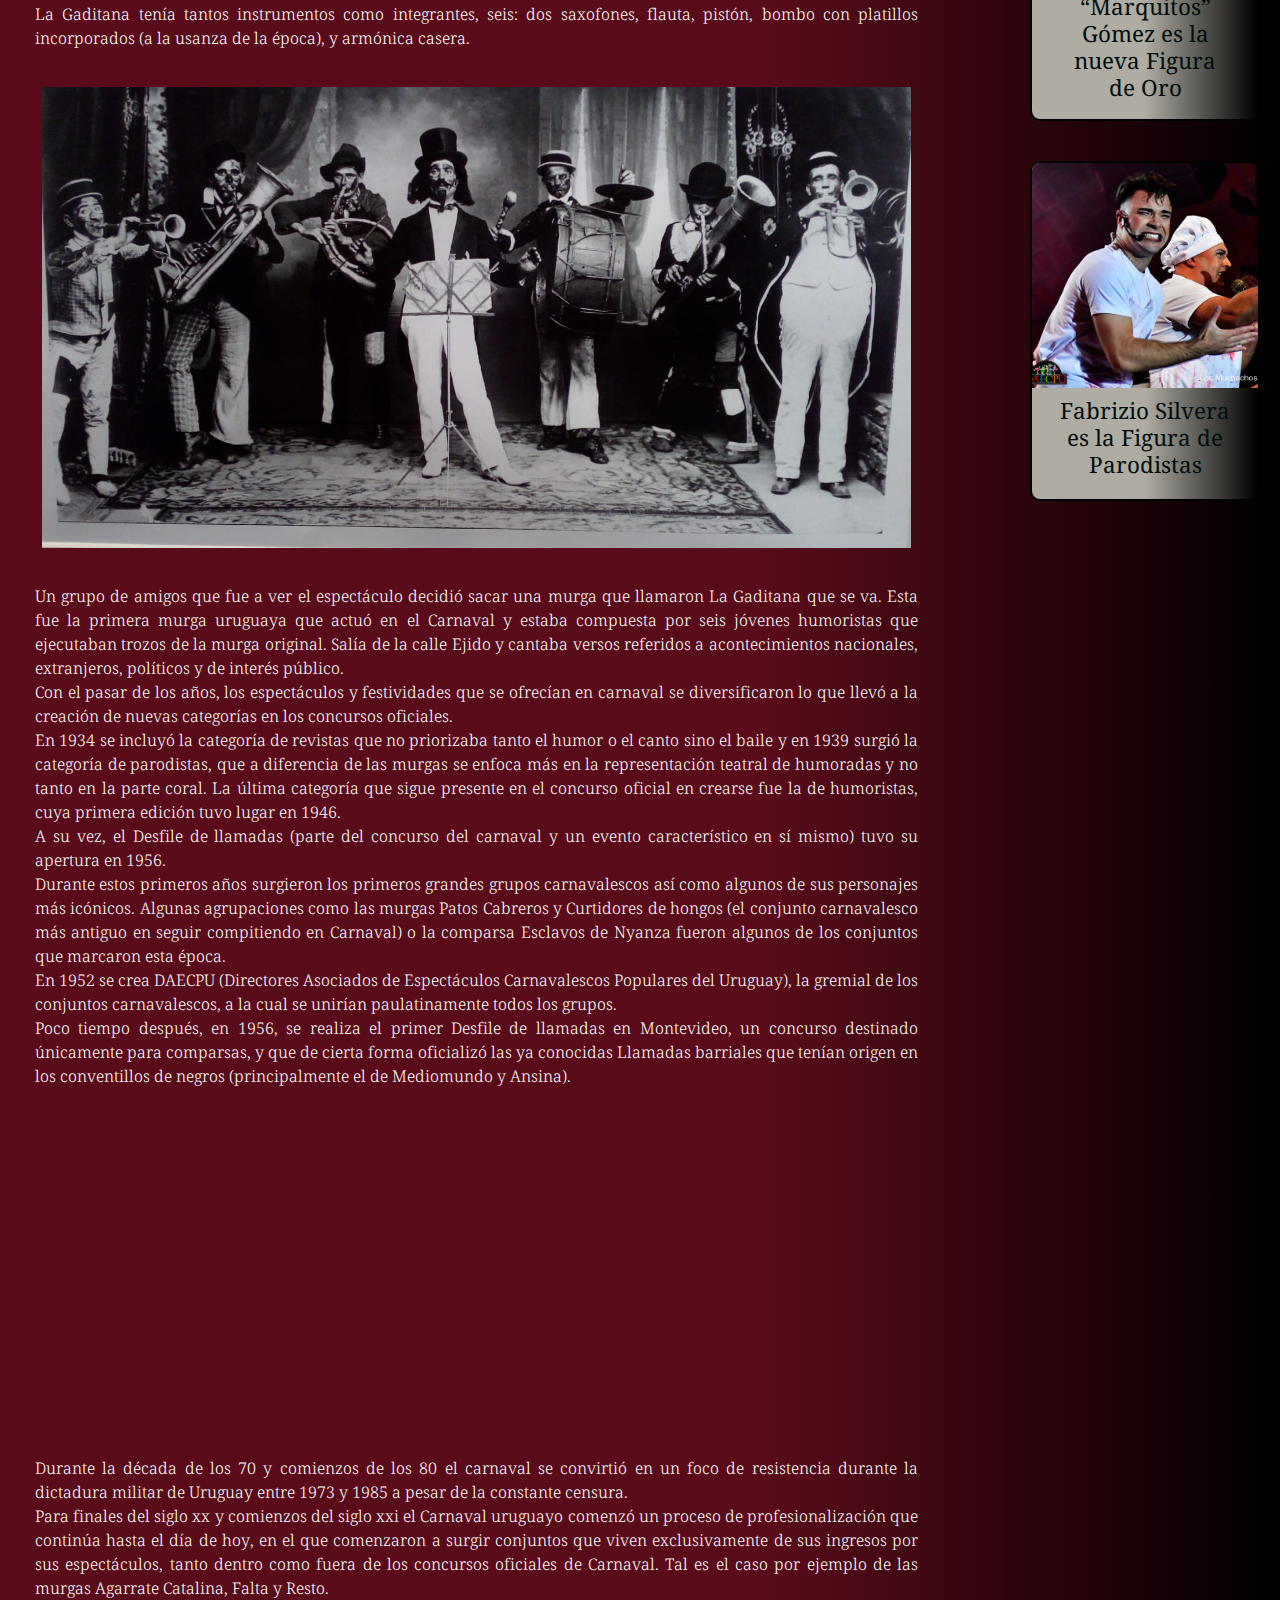
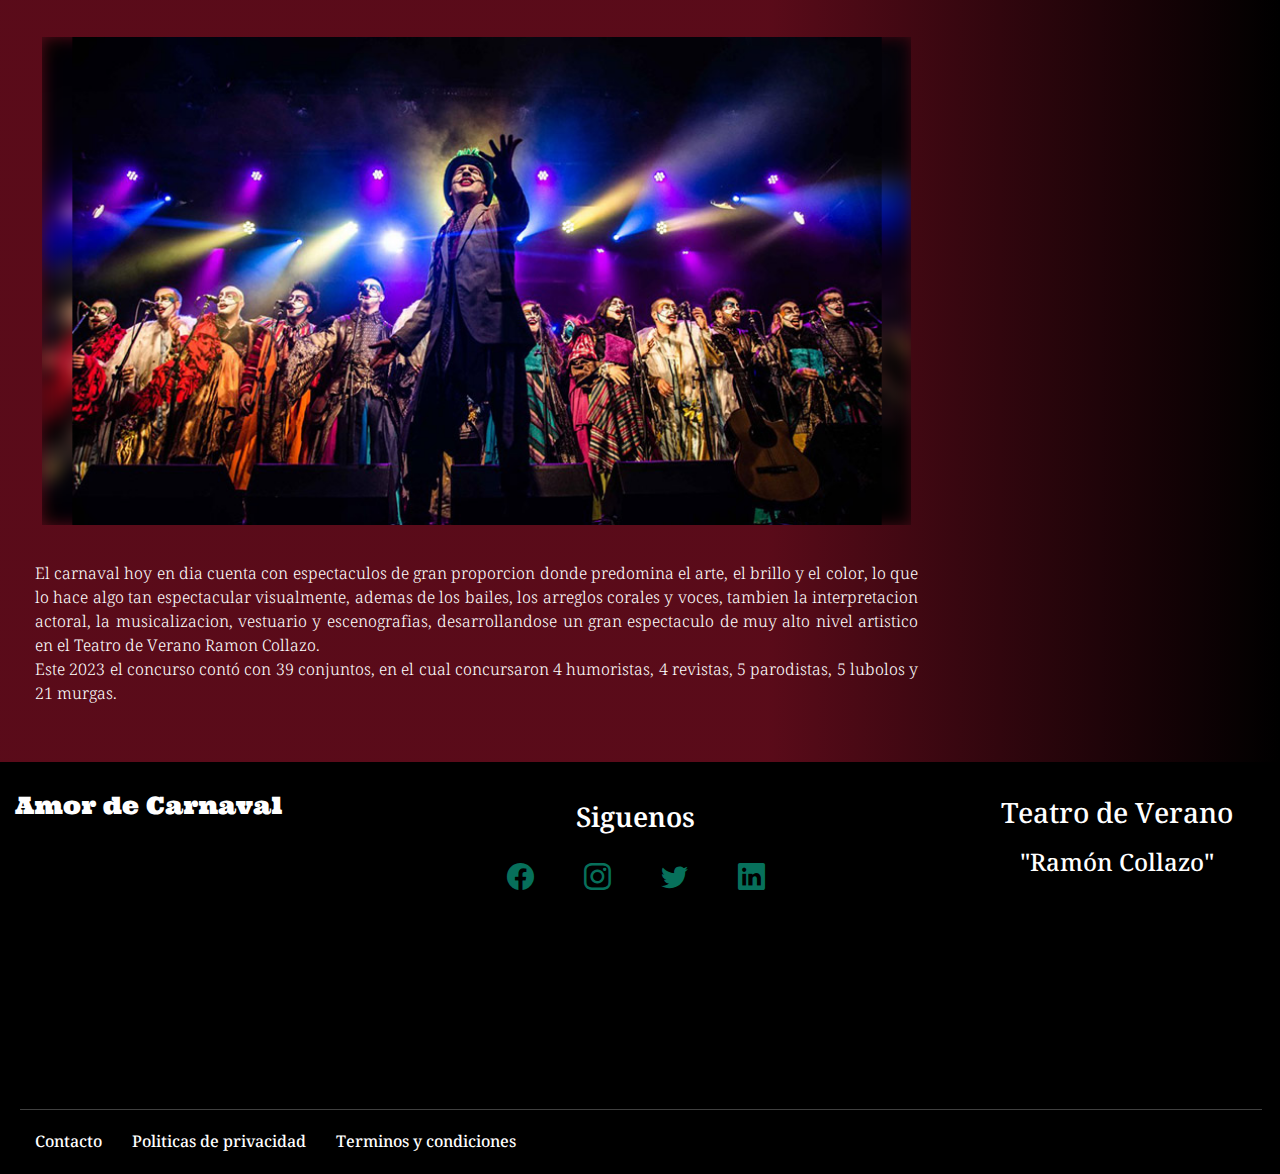
==== commit 1134f238: "aplique background gradient al body y edite posicion de imagenes y segundo carrusel" ====
--- a/index.html
+++ b/index.html
@@ -10,13 +10,23 @@
     <link href="https://fonts.googleapis.com/css2?family=Ultra&display=swap" rel="stylesheet">
     <link rel="stylesheet" href="https://cdn.jsdelivr.net/npm/bootstrap@5.3.0-alpha3/dist/css/bootstrap.min.css">
     <link rel="stylesheet" href="https://cdn.jsdelivr.net/npm/bootstrap-icons@1.10.4/font/bootstrap-icons.css">
+    <meta property="og:type" content="website">
+    <meta property="og:url" content="https://metatags.io/">
+    <meta property="og:title" content="Historia del Carnaval uruguayo">
+    <meta property="og:description" content="Datos del pasado e historia actual">
+    <meta property="og:image"
+        content="https://metatags.io/assets/meta-tags-16a33a6a8531e519cc0936fbba0ad904e52d35f34a46c97a2c9f6f7dd7d336f2.png">
+
+
+    <meta name="description"
+        content="Toda la informacion de la Historia del Carnaval Uruguayo desde sus inicios hasta el presente para cada categoria.">
     <link rel="stylesheet" href="./css/styles.css">
-    <title>Home - Amor de Carnaval</title>
+    <title>Carnaval uruguayo - Amor de Carnaval</title>
 </head>
 
 <body>
     <header class="header">
-        <h1 class="header-title">Amor de Carnaval</h1>
+        <h1 class="header-title"><a href="#">Amor de Carnaval</a></h1>
         <nav class="navbar navbar-expand-md navbar-dark  ">
             <div class="container-fluid">
                 <a class="navbar-brand" href="#"></a>
@@ -28,7 +38,7 @@
                 <div class="offcanvas offcanvas-end text-bg-dark" tabindex="-1" id="offcanvasDarkNavbar"
                     aria-labelledby="offcanvasDarkNavbarLabel">
                     <div class="offcanvas-header">
-                        <h5 class="offcanvas-title" id="offcanvasDarkNavbarLabel">Menú</h5>
+                        <h2 class="offcanvas-title" id="offcanvasDarkNavbarLabel">Menú</h2>
 
                         <button type="button" class="btn-close btn-close-white" data-bs-dismiss="offcanvas"
                             aria-label="Close"></button>
@@ -224,19 +234,20 @@
                     <div class="article-tarjeta">
                         <article class="tarjeta">
                             <img class="tarjeta__img" src="./img/luciagilda.jpg" alt="Lucia Rodriguez">
-                            <h4 class="tarjeta__title">Lucia Rodriguez es la Figura Maxima del Carnaval</h4>
+                            <h3 class="tarjeta__title">Lucia Rodriguez es la Figura Maxima del Carnaval</h3>
                         </article>
                         <article class="tarjeta">
                             <img class="tarjeta__img" src="./img/germanmedina2.jpg_large" alt="German Medina">
-                            <h4 class="tarjeta__title">German Medina es la Figura de Murgas</h4>
+                            <h3 class="tarjeta__title">German Medina es la Figura de Murgas</h3>
                         </article>
                         <article class="tarjeta">
                             <img class="tarjeta__img2" src="./img/angelmaqruitos.jpg" alt="Ángel “Marquitos” Gómez">
-                            <h4 class="tarjeta__title">Ángel “Marquitos” Gómez es la nueva Figura de Oro</h4>
+                            <h3 class="tarjeta__title">Ángel “Marquitos” Gómez es la nueva Figura de Oro</h3>
                         </article>
                         <article class="tarjeta">
-                            <img class="tarjeta__img4" src="./img/fabrizio.jpg" alt="Fabrizio Silvera Figura de Parodistas">
-                            <h4 class="tarjeta__title4">Fabrizio Silvera es la Figura de Parodistas</h4>
+                            <img class="tarjeta__img4" src="./img/fabrizio.jpg"
+                                alt="Fabrizio Silvera Figura de Parodistas">
+                            <h3 class="tarjeta__title4">Fabrizio Silvera es la Figura de Parodistas</h3>
                         </article>
                     </div>
                 </div>
--- a/css/styles.css
+++ b/css/styles.css
@@ -20,7 +20,7 @@
 body {
   font-family: "notoserif";
   font-weight: 500;
-  background-color: rgba(83, 1, 16, 0.9607843137);
+  background: linear-gradient(to right, rgba(83, 1, 16, 0.9607843137) 0% 60%, black);
   width: 100vw;
 }
 
@@ -35,57 +35,236 @@
   font-family: "ultra";
   font-size: 1.3rem;
   text-align: left;
-  color: white;
   font-weight: 100;
+  color: white;
+}
+.header-title a {
+  text-decoration: none;
+  box-shadow: none;
+  color: white;
 }
 .header-form {
   display: none;
 }
 
+.offcanvas-title {
+  font-size: 1.4rem;
+}
+
 .offcanvas-header {
   background-color: rgba(0, 0, 0, 0.645);
 }
 
+.section-parodistas {
+  display: flex;
+  flex-direction: column;
+  align-items: center;
+}
+@media (min-width: 576px) {
+  .section-parodistas {
+    display: flex;
+    flex-direction: column;
+    align-items: center;
+    width: 100vw;
+  }
+}
+@media (min-width: 1024px) {
+  .section-parodistas {
+    width: 92.5vw;
+    display: flex;
+    flex-direction: column;
+    justify-content: center;
+    align-items: center;
+    padding-left: 100px;
+    align-self: center;
+    padding-bottom: 10px;
+  }
+}
+
+@media (min-width: 1024px) {
+  .parrafo-img {
+    display: flex;
+    flex-flow: row nowrap;
+    align-items: start;
+    padding-bottom: 40px;
+    gap: 20px;
+  }
+}
+
+.parrafo-parodistas {
+  text-align: justify;
+  padding: 1px 15px;
+  color: white;
+  font-weight: 300;
+  padding-bottom: 20px;
+}
+@media (min-width: 1024px) {
+  .parrafo-parodistas {
+    width: 50vw;
+  }
+}
+
+.img-parodistas {
+  width: 92vw;
+}
+@media (min-width: 1024px) {
+  .img-parodistas {
+    max-width: 500px;
+  }
+}
+
+@media (min-width: 1024px) {
+  .segundo-parrafo-img {
+    display: flex;
+    flex-flow: row-reverse nowrap;
+    align-items: start;
+    gap: 20px;
+    padding: 15px;
+    padding-bottom: 40px;
+  }
+}
+
+.segundo-parrafo-parodistas {
+  text-align: justify;
+  padding: 1px 15px;
+  color: white;
+  font-weight: 300;
+  padding-bottom: 20px;
+}
+@media (min-width: 1024px) {
+  .segundo-parrafo-parodistas {
+    width: 50vw;
+    padding-left: 15px;
+  }
+}
+
+.segundo-img-parodistas {
+  width: 92vw;
+}
+@media (min-width: 1024px) {
+  .segundo-img-parodistas {
+    max-width: 500px;
+  }
+}
+
 .carousel-inner {
   height: 250px;
 }
 @media (min-width: 576px) {
   .carousel-inner {
-    height: 250px;
+    min-height: 270px;
+    object-fit: cover;
   }
 }
 @media (min-width: 1024px) {
   .carousel-inner {
-    height: 60vh;
+    height: 430px;
     justify-content: center;
-    object-fit: cover;
   }
 }
 
 @media (min-width: 576px) {
   .carousel {
-    border: 90px solid rgb(0, 0, 0);
+    border: 80px solid black;
     border-bottom: none;
     border-top: none;
   }
 }
 @media (min-width: 1024px) {
   .carousel {
-    border: 150px solid rgb(0, 0, 0);
+    border: 150px solid black;
     border-bottom: none;
     border-top: none;
   }
 }
 
-.carrusel-categorias {
-  display: flex;
-  justify-content: center;
-  flex-direction: column;
-  align-items: center;
-}
-
-.title-carrusel {
-  color: white;
+@media (min-width: 576px) {
+  .d-block {
+    height: 270px;
+    object-fit: cover;
+  }
+}
+@media (min-width: 1024px) {
+  .d-block {
+    height: 430px;
+  }
+}
+
+.section-segundo-carousel {
+  display: flex;
+  flex-direction: column;
+  align-items: center;
+  width: 100vw;
+}
+
+.segundo-carousel {
+  display: flex;
+  overflow-y: auto;
+  padding-bottom: 20px;
+  width: 97vw;
+  gap: 80%;
+}
+@media (min-width: 1024px) {
+  .segundo-carousel {
+    gap: 720px;
+  }
+}
+
+.card {
+  position: relative;
+}
+
+.card img {
+  width: 70vw;
+  object-fit: cover;
+  height: 330px;
+  border: 2px solid black;
+  border-radius: 10px;
+}
+@media (min-width: 1024px) {
+  .card img {
+    width: 700px;
+  }
+}
+
+.cuerpo-card {
+  position: absolute;
+  bottom: 0;
+  padding: 20px;
+  background-color: rgba(0, 0, 0, 0.7);
+  width: 70vw;
+  color: white;
+  border-radius: 10px;
+  overflow: hidden;
+}
+@media (min-width: 576px) {
+  .cuerpo-card {
+    background: linear-gradient(to right, rgba(0, 0, 0, 0.7), rgba(0, 0, 0, 0.012) 70% 100%);
+  }
+}
+@media (min-width: 1024px) {
+  .cuerpo-card {
+    width: 700px;
+    background: linear-gradient(to right, rgba(0, 0, 0, 0.7), rgba(0, 0, 0, 0.012) 70% 100%);
+  }
+}
+
+.cuerpo-card h3 a {
+  color: white;
+}
+
+.cuerpo-card h3 a:hover {
+  background-color: rgba(0, 0, 0, 0.8);
+  border-radius: 10px;
+}
+
+.cuerpo-card h3 {
+  margin: 0;
+}
+
+.nav-link:hover {
+  background-color: grey;
+  border-radius: 3px;
 }
 
 .section-article {
@@ -176,23 +355,9 @@
 }
 @media (min-width: 576px) {
   .article-aside {
-    display: flex;
-    justify-content: center;
-    flex-direction: column;
-    text-align: center;
     padding: 0;
   }
 }
-@media (min-width: 1024px) {
-  .article-aside {
-    display: flex;
-    justify-content: center;
-    flex-direction: column;
-    text-align: center;
-    margin: 0;
-    padding: 0;
-  }
-}
 
 .article-tarjeta {
   display: flex;
@@ -202,9 +367,6 @@
 }
 @media (min-width: 576px) {
   .article-tarjeta {
-    display: flex;
-    justify-content: center;
-    align-items: center;
     flex-flow: row wrap;
     gap: 20px;
   }
@@ -223,28 +385,13 @@
 }
 @media (min-width: 576px) {
   .title-aside {
-    color: white;
-    font-family: "notoserif";
-    font-weight: 600;
-    font-size: 1.7rem;
-    padding-top: 0.6em;
-    padding-bottom: 0.7em;
-    width: 300px;
-    line-height: 37px;
-    align-self: center;
     flex-direction: column;
   }
 }
 @media (min-width: 1024px) {
   .title-aside {
-    color: white;
-    font-family: "notoserif";
-    font-weight: 600;
-    font-size: 1.7rem;
-    padding-top: 0.6em;
     padding-bottom: 0.9em;
     width: 20vw;
-    line-height: 37px;
     margin: 0;
   }
 }
@@ -259,90 +406,45 @@
   overflow: hidden;
   margin-bottom: 20px;
   align-self: center;
-  background-color: rgb(175, 172, 163);
-}
-@media (min-width: 576px) {
-  .tarjeta {
-    display: flex;
-    flex-direction: column;
-    height: 340px;
-    width: 230px;
-    border: 2px solid black;
-    border-radius: 10px;
-    overflow: hidden;
-    margin-bottom: 20px;
-    align-self: center;
-    background-color: rgb(175, 172, 163);
-  }
-}
-@media (min-width: 1024px) {
-  .tarjeta {
-    display: flex;
-    flex-direction: column;
-    height: 340px;
-    width: 230px;
-    border: 2px solid black;
-    border-radius: 10px;
-    overflow: hidden;
-    margin: 0;
-    background-color: rgb(175, 172, 163);
-  }
+  background: linear-gradient(to right, rgb(175, 172, 163) 0% 50%, black);
 }
 .tarjeta__img {
   width: 260px;
   height: 200px;
-  background-size: contain;
-}
-@media (min-width: 576px) {
-  .tarjeta__img {
-    width: 260px;
-    height: 200px;
-    background-size: contain;
-  }
-}
-@media (min-width: 1024px) {
-  .tarjeta__img {
-    width: 260px;
-    height: 200px;
-    background-size: contain;
-  }
+  object-fit: cover;
 }
 .tarjeta__img2 {
   width: 240px;
   height: 170px;
-  background-size: contain;
+  object-fit: cover;
 }
 @media (min-width: 576px) {
   .tarjeta__img2 {
     width: 230px;
     height: 190px;
-    background-size: contain;
   }
 }
 @media (min-width: 1024px) {
   .tarjeta__img2 {
     width: 240px;
     height: 170px;
-    background-size: contain;
   }
 }
 .tarjeta__img4 {
   width: 280px;
   height: 230px;
-  background-size: contain;
+  object-fit: cover;
 }
 @media (min-width: 576px) {
   .tarjeta__img4 {
     width: 280px;
     height: 240px;
-    background-size: contain;
   }
 }
 @media (min-width: 1024px) {
   .tarjeta__img4 {
     width: 290px;
     height: 240px;
-    background-size: contain;
   }
 }
 .tarjeta__title {
@@ -354,10 +456,6 @@
 }
 @media (min-width: 1024px) {
   .tarjeta__title {
-    font-size: 1.4rem;
-    color: rgb(1, 13, 13);
-    font-family: "notoserif";
-    font-weight: 400;
     padding: 0.7em 1.2em;
   }
 }
@@ -370,19 +468,11 @@
 }
 @media (min-width: 576px) {
   .tarjeta__title4 {
-    font-size: 1.4rem;
-    color: rgb(1, 13, 13);
-    font-family: "notoserif";
-    font-weight: 400;
     padding: 0.9em 1.2em;
   }
 }
 @media (min-width: 1024px) {
   .tarjeta__title4 {
-    font-size: 1.4rem;
-    color: rgb(1, 13, 13);
-    font-family: "notoserif";
-    font-weight: 400;
     padding: 0.5em 1.2em;
   }
 }
@@ -494,6 +584,11 @@
   width: 60vw;
   height: 20vh;
 }
+@media (min-width: 576px) {
+  .mapa {
+    width: 350px;
+  }
+}
 @media (min-width: 1024px) {
   .mapa {
     width: 20vw;
@@ -560,8 +655,6 @@
 }
 @media (min-width: 576px) {
   aside {
-    display: flex;
-    flex-direction: column;
     width: 100vw;
   }
 }
@@ -615,7 +708,7 @@
   align-self: center;
   background-color: rgb(175, 172, 163);
   animation-name: mover-tarjeta;
-  animation-duration: 0.5s;
+  animation-duration: 1s;
   animation-direction: alternate;
   animation-fill-mode: backwards;
 }
@@ -769,7 +862,15 @@
 .tarjeta-contacto-padre {
   display: flex;
   justify-content: center;
+  align-items: center;
   padding-bottom: 20px;
+  flex-direction: column;
+  gap: 20px;
+}
+@media (min-width: 1024px) {
+  .tarjeta-contacto-padre {
+    flex-direction: row;
+  }
 }
 
 .tarjeta-contacto {
@@ -780,8 +881,8 @@
   padding-right: 20px;
   padding-bottom: 25px;
   color: white;
-  background: linear-gradient(to bottom left, rgb(29, 4, 138), rgb(35, 190, 237));
-  width: 90vw;
+  background: linear-gradient(to bottom left, #023047, #219ebc);
+  max-width: 90vw;
   gap: 10px;
   border-radius: 10px;
   border: 2px solid black;
@@ -789,11 +890,11 @@
   animation-duration: 2s;
   animation-iteration-count: 1;
 }
-
-.tarjeta-contacto-padre2 {
-  display: flex;
-  justify-content: center;
-  padding-bottom: 20px;
+@media (min-width: 1024px) {
+  .tarjeta-contacto {
+    height: 670px;
+    gap: 60px;
+  }
 }
 
 .tarjeta-contacto2 {
@@ -804,15 +905,26 @@
   padding-right: 20px;
   padding-bottom: 25px;
   color: white;
-  background: linear-gradient(to bottom left, rgb(29, 4, 138), rgb(35, 190, 237));
+  background: linear-gradient(to bottom left, #023047, #219ebc);
   width: 90vw;
-  gap: 10px;
+  max-width: 370px;
   border-radius: 10px;
   border: 2px solid black;
   animation-name: caja-contacto;
   animation-duration: 2s;
   animation-iteration-count: 1;
 }
+@media (min-width: 576px) {
+  .tarjeta-contacto2 {
+    width: 370px;
+  }
+}
+@media (min-width: 1024px) {
+  .tarjeta-contacto2 {
+    height: 670px;
+    gap: 40px;
+  }
+}
 
 .title-contacto {
   padding-bottom: 10px;
@@ -837,4 +949,145 @@
   color: rgb(18, 18, 225);
 }
 
+.input-form {
+  display: flex;
+  flex-flow: row wrap;
+  align-items: center;
+  font-size: 1rem;
+  padding-bottom: 5px;
+  margin: 0;
+}
+
+input {
+  width: 600px;
+  height: 22px;
+}
+
+.radio-padre {
+  display: flex;
+  flex-direction: row;
+  justify-content: space-around;
+}
+
+.radio {
+  display: flex;
+  flex-direction: row;
+  align-items: center;
+  justify-content: center;
+  width: 100px;
+}
+
+.radio-poco {
+  padding: 7.7px;
+}
+
+.radio-muypoco {
+  padding: 7.7px;
+}
+
+.input-submit {
+  color: white;
+  background: radial-gradient(rgba(83, 1, 16, 0.9607843137), black);
+  width: 100px;
+  height: 30px;
+  border: 2px solid black;
+  border-radius: 10px;
+}
+
+.input-submit:hover {
+  background: radial-gradient(#023047, #219ebc);
+}
+
+.submit-padre {
+  display: flex;
+  justify-content: center;
+  padding-top: 18px;
+}
+
+.text-area {
+  display: flex;
+  flex-direction: column;
+  align-items: center;
+}
+
+textarea {
+  max-width: 75vw;
+}
+
+@media (min-width: 1024px) {
+  .section-murgas {
+    width: 90vw;
+    display: flex;
+    flex-direction: column;
+    justify-content: center;
+    align-items: center;
+    padding-left: 100px;
+  }
+}
+
+@media (min-width: 1024px) {
+  .parrafo-img-murgas {
+    display: flex;
+    flex-flow: row nowrap;
+    align-items: start;
+    gap: 20px;
+    padding-bottom: 30px;
+  }
+}
+
+.parrafo-murgas {
+  text-align: justify;
+  padding: 1px 15px;
+  color: white;
+  font-weight: 300;
+  padding-bottom: 20px;
+}
+@media (min-width: 1024px) {
+  .parrafo-murgas {
+    width: 50vw;
+  }
+}
+
+.img-murgas {
+  width: 92vw;
+}
+@media (min-width: 1024px) {
+  .img-murgas {
+    max-width: 500px;
+  }
+}
+
+@media (min-width: 1024px) {
+  .segundo-parrafo-img-murgas {
+    display: flex;
+    flex-flow: row-reverse nowrap;
+    align-items: start;
+    gap: 20px;
+    padding-bottom: 30px;
+    padding-left: 25px;
+  }
+}
+
+.segundo-parrafo-murgas {
+  text-align: justify;
+  padding: 1px 15px;
+  color: white;
+  font-weight: 300;
+  padding-bottom: 20px;
+}
+@media (min-width: 1024px) {
+  .segundo-parrafo-murgas {
+    width: 50vw;
+  }
+}
+
+.segundo-img-murgas {
+  width: 92vw;
+}
+@media (min-width: 1024px) {
+  .segundo-img-murgas {
+    max-width: 500px;
+  }
+}
+
 /*# sourceMappingURL=styles.css.map */
